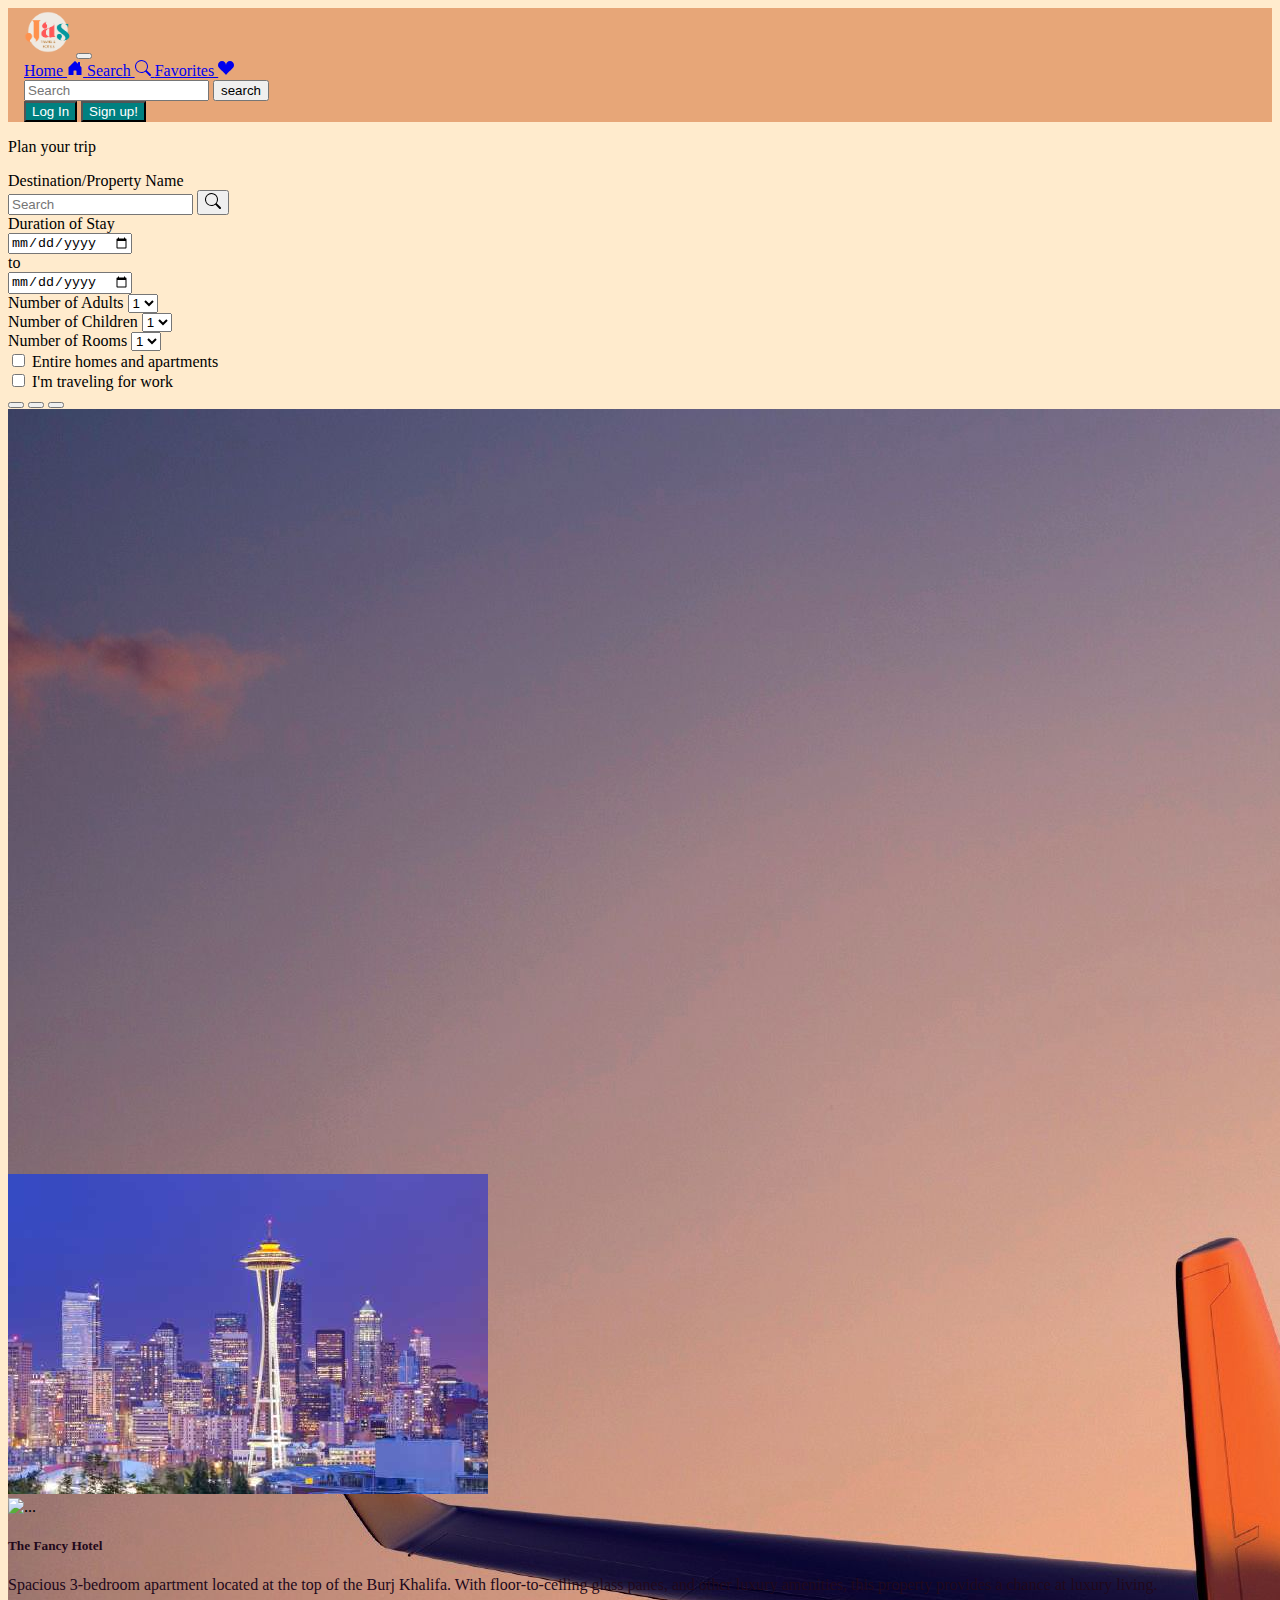
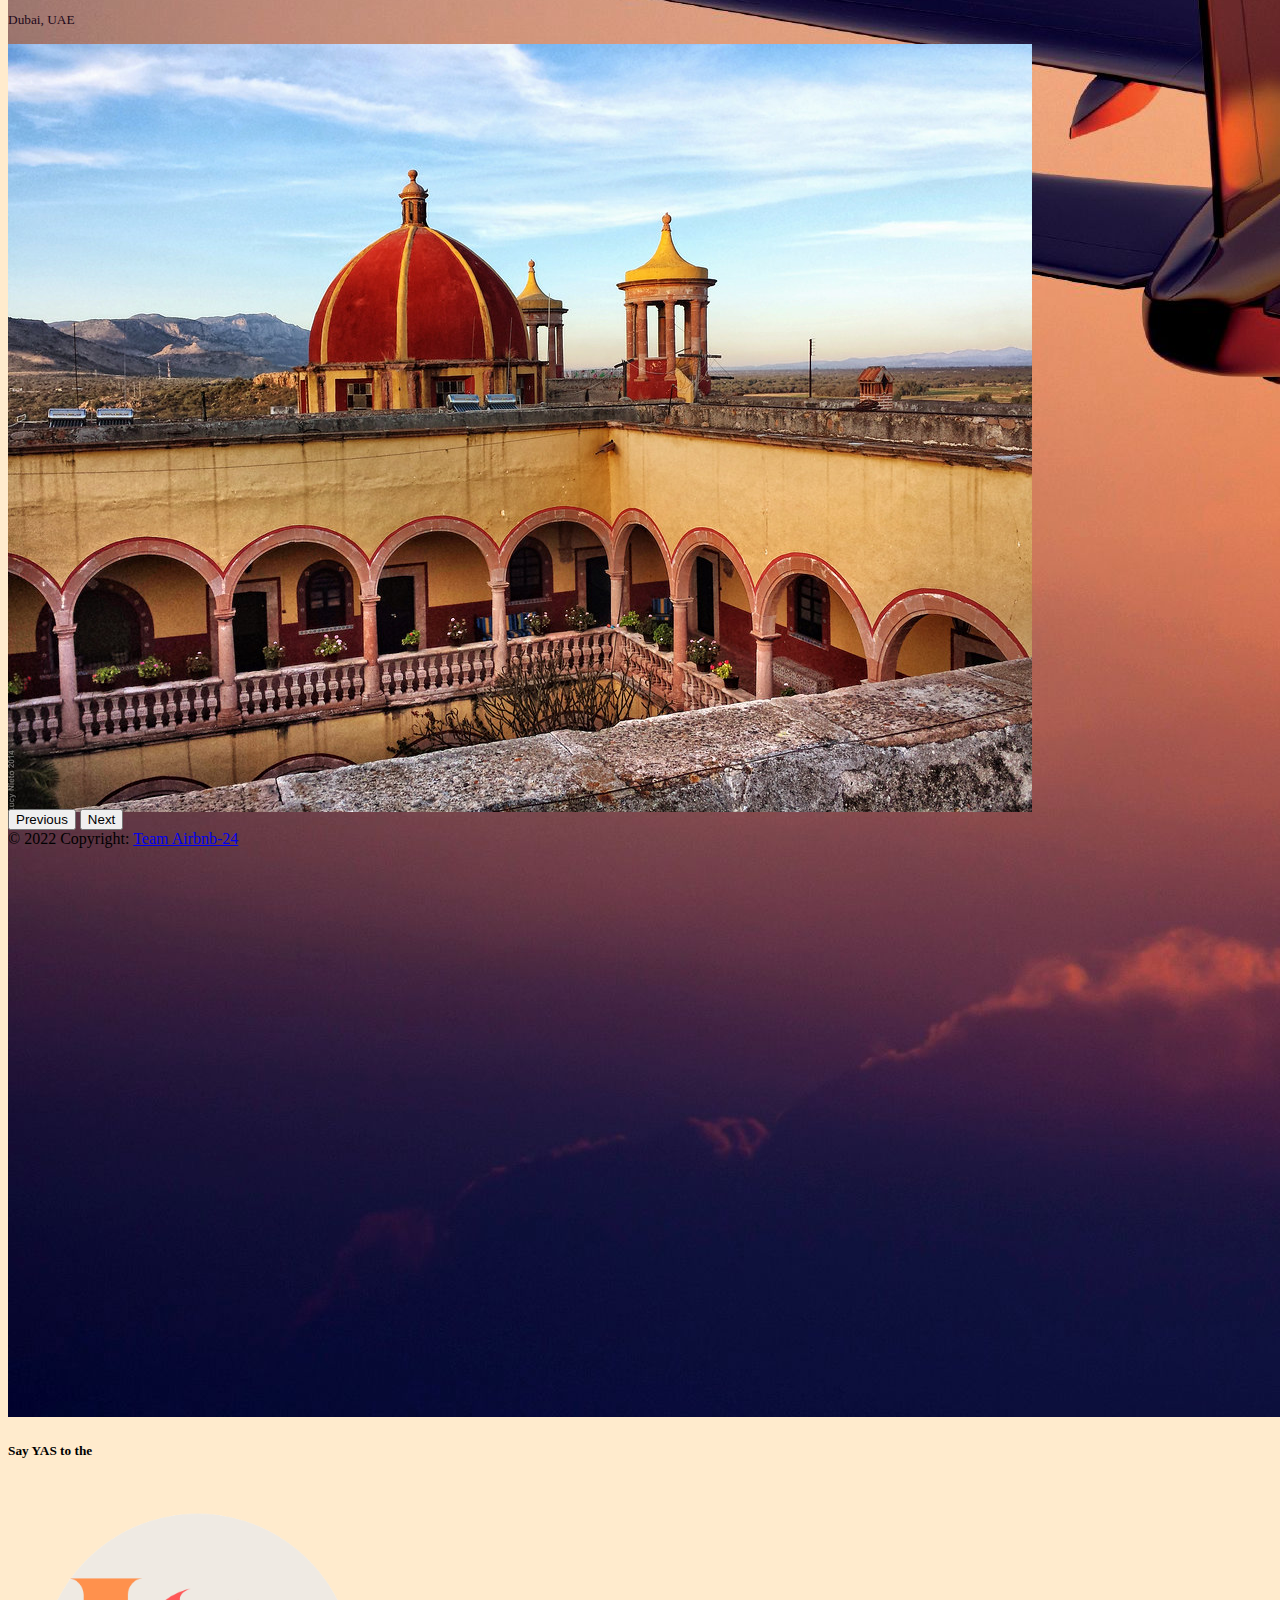
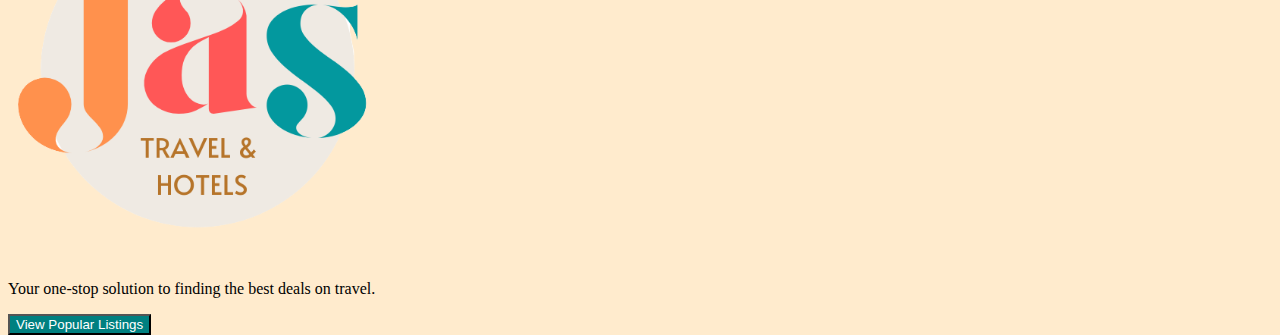
==== main.html @ 2689e9ca "updATED carousel" ====
<!DOCTYPE html>
<html lang="en">

<head>
    <meta charset="UTF-8">
    <meta http-equiv="X-UA-Compatible" content="IE=edge">
    <meta name="viewport" content="width=device-width, initial-scale=1.0">
    <link href="https://cdn.jsdelivr.net/npm/bootstrap@5.1.3/dist/css/bootstrap.min.css" rel="stylesheet"
        integrity="sha384-1BmE4kWBq78iYhFldvKuhfTAU6auU8tT94WrHftjDbrCEXSU1oBoqyl2QvZ6jIW3" crossorigin="anonymous">
    <link href="styles.css" rel="stylesheet">
    <script src="https://cdn.jsdelivr.net/npm/bootstrap@5.2.1/dist/js/bootstrap.bundle.min.js"></script>
    <title>JAS Travel</title>
</head>

<body>
    <header>
        <nav class="navbar navbar-expand-md navbar-light">
            <a class="navbar-brand" href="#"><img src="./assets/a.png" class="img-fluid" alt="Responsive image"
                    id="logo"></a>
            <button class="navbar-toggler" type="button" data-toggle="collapse" data-target="#navbarSupportedContent"
                aria-controls="navbarSupportedContent" aria-expanded="false" aria-label="Toggle navigation">
                <span class="navbar-toggler-icon"></span>
            </button>
            <div class="container-fluid">
                <div class="navbar-nav collapse navbar-collapse order-0 order-md-0" id="navbarSupportedContent">
                    <a class="nav-item nav-link" href="#">Home <svg xmlns="http://www.w3.org/2000/svg" width="16"
                            height="16" fill="currentColor" class="bi bi-house-door-fill" viewBox="0 0 16 16">
                            <path
                                d="M6.5 14.5v-3.505c0-.245.25-.495.5-.495h2c.25 0 .5.25.5.5v3.5a.5.5 0 0 0 .5.5h4a.5.5 0 0 0 .5-.5v-7a.5.5 0 0 0-.146-.354L13 5.793V2.5a.5.5 0 0 0-.5-.5h-1a.5.5 0 0 0-.5.5v1.293L8.354 1.146a.5.5 0 0 0-.708 0l-6 6A.5.5 0 0 0 1.5 7.5v7a.5.5 0 0 0 .5.5h4a.5.5 0 0 0 .5-.5z" />
                        </svg>
                    </a>
                    <a class="nav-item nav-link" href="#">Search <svg xmlns="http://www.w3.org/2000/svg" width="16"
                            height="16" fill="currentColor" class="bi bi-search" viewBox="0 0 16 16">
                            <path
                                d="M11.742 10.344a6.5 6.5 0 1 0-1.397 1.398h-.001c.03.04.062.078.098.115l3.85 3.85a1 1 0 0 0 1.415-1.414l-3.85-3.85a1.007 1.007 0 0 0-.115-.1zM12 6.5a5.5 5.5 0 1 1-11 0 5.5 5.5 0 0 1 11 0z" />
                        </svg>
                    </a>
                    <a class="nav-item nav-link" href="#">Favorites <svg xmlns="http://www.w3.org/2000/svg" width="16"
                            height="16" fill="currentColor" class="bi bi-suit-heart-fill" viewBox="0 0 16 16">
                            <path
                                d="M4 1c2.21 0 4 1.755 4 3.92C8 2.755 9.79 1 12 1s4 1.755 4 3.92c0 3.263-3.234 4.414-7.608 9.608a.513.513 0 0 1-.784 0C3.234 9.334 0 8.183 0 4.92 0 2.755 1.79 1 4 1z" />
                        </svg>
                    </a>
                </div>
                <div class="collapse navbar-collapse order-3">
                    <div class="nav-item input-group">
                        <input type="search" class="form-control rounded" placeholder="Search" aria-label="Search"
                            aria-describedby="search-addon" />
                        <button type="button" class="btn btn-outline-primary">search</button>
                    </div>
                </div>
                <div class="collapse navbar-collapse order-3">
                    <div class="ms-auto">
                        <button type="button nav-item" class="btn btn-secondary teal-button">Log In</button>
                        <button type="button nav-item" class="btn btn-secondary teal-button">Sign up!</button>
                    </div>
                </div>
            </div>

        </nav>
    </header>
    <div class="container-fluid">
        <div class="row justify-content-md-center">
            <div class="col col-md-3">
                <p class="display-6">Plan your trip</p>
                <label for="dates">Destination/Property Name</label>


                <form class="d-flex">
                    <input class="form-control me-2" type="search" placeholder="Search" aria-label="Search">
                    <button class="btn btn-outline-success" type="submit"><svg xmlns="http://www.w3.org/2000/svg"
                            width="16" height="16" fill="currentColor" class="bi bi-search" viewBox="0 0 16 16">
                            <path
                                d="M11.742 10.344a6.5 6.5 0 1 0-1.397 1.398h-.001c.03.04.062.078.098.115l3.85 3.85a1 1 0 0 0 1.415-1.414l-3.85-3.85a1.007 1.007 0 0 0-.115-.1zM12 6.5a5.5 5.5 0 1 1-11 0 5.5 5.5 0 0 1 11 0z" />
                        </svg></button>
                </form>


                <label for="dates">Duration of Stay</label>
                <div class="input-group" id="dates">
                    <input type="date" class="form-control">
                    <div class="input-group-prepend">
                        <span class="input-group-text" id="">to</span>
                    </div>
                    <input type="date" class="form-control">
                </div>

                <div class="form-group">
                    <label for="exampleFormControlSelect1">Number of Adults</label>
                    <select class="form-control" id="exampleFormControlSelect1">
                        <option>1</option>
                        <option>2</option>
                        <option>3</option>
                        <option>4</option>
                        <option>5</option>
                    </select>
                </div>

                <div class="form-group">
                    <label for="exampleFormControlSelect1">Number of Children</label>
                    <select class="form-control" id="exampleFormControlSelect1">
                        <option>1</option>
                        <option>2</option>
                        <option>3</option>
                        <option>4</option>
                        <option>5</option>
                    </select>
                </div>

                <div class="form-group">
                    <label for="exampleFormControlSelect1">Number of Rooms</label>
                    <select class="form-control" id="exampleFormControlSelect1">
                        <option>1</option>
                        <option>2</option>
                        <option>3</option>
                        <option>4</option>
                        <option>5</option>
                    </select>
                </div>

                <div class="form-check">
                    <input class="form-check-input" type="checkbox" value="" id="defaultCheck1">
                    <label class="form-check-label" for="defaultCheck1">
                        Entire homes and apartments
                    </label>
                </div>

                <div class="form-check">
                    <input class="form-check-input" type="checkbox" value="" id="defaultCheck1">
                    <label class="form-check-label" for="defaultCheck1">
                        I'm traveling for work
                    </label>
                </div>

            </div>

            <div class="col col-md-9">
                <div id="popular-properties" class="carousel slide" data-ride="carousel">
                    <div class="carousel-indicators">
                        <button type="button" data-bs-target="#popular-properties" data-bs-slide-to="0" class="active"
                            aria-current="true" id="teal-button" aria-label="Slide 1"></button>
                        <button type="button" data-bs-target="#popular-properties" data-bs-slide-to="1"
                            aria-label="Slide 2" id="teal-button"></button>
                        <button type="button" data-bs-target="#popular-properties" data-bs-slide-to="2"
                            aria-label="Slide 3" id="teal-button"></button>
                    </div>
                    <div class="carousel-inner">
                        <div class="carousel-item active">
                            <img class="d-block w-100 img-fluid" src="./assets/jumbotron.jpg" alt="First slide">
                            <div class="carousel-caption d-none d-md-block">
                                <h5 class="display-5">Say YAS to the</h5>

                                <img src="./assets/a.png" style="height: 30%; width: 30%;">

                                <p>Your one-stop solution to finding the best deals on travel.</p>
                                <div class="btn-group" role="group" aria-label="Basic example">
                                    <!-- <button type="button" class="btn btn-secondary" id="teal-button">Add
                                                        Listing</button> -->
                                    <button type="button" class="btn btn-secondary teal-button"
                                        data-bs-target="#popular-properties" data-bs-slide="next">View
                                        Popular Listings</button>
                                </div>
                            </div>
                        </div>
                        <div class="carousel-item">
                            <img class="d-block w-100 img-fluid" src="./assets/seattle.jpg" alt="Second slide">
                            <div class="carousel-caption">
                                <div class="card mb-3" style="max-width: 100%;">
                                    <div class="row g-0">
                                        <div class="col-md-4">
                                            <img src="./assets/penthouse.jpg" class="img-fluid rounded-start" alt="...">
                                        </div>
                                        <div class="col-md-8">
                                            <div class="card-body" style="color:#21081a!important">
                                                <h5 class="card-title">The Fancy Hotel</h5>
                                                <p class="card-text">Spacious 3-bedroom apartment located at the top of
                                                    the Burj Khalifa. With floor-to-ceiling glass panes, and other
                                                    luxury amenities, this property provides a chance at luxury living.
                                                </p>
                                                <p class="card-text"><small class="text-muted">Dubai, UAE</small></p>
                                            </div>
                                        </div>
                                    </div>
                                </div>
                            </div>
                        </div>
                        <div class="carousel-item">
                            <img class="d-block w-100" src="./assets/Villa_de_Reyes.jpg" alt="Third slide">
                        </div>
                    </div>
                    <button class="carousel-control-prev" type="button" data-bs-target="#popular-properties"
                        data-bs-slide="prev">
                        <span class="carousel-control-prev-icon" aria-hidden="true"></span>
                        <span class="visually-hidden">Previous</span>
                    </button>
                    <button class="carousel-control-next" type="button" data-bs-target="#popular-properties"
                        data-bs-slide="next">
                        <span class="carousel-control-next-icon" aria-hidden="true"></span>
                        <span class="visually-hidden">Next</span>
                    </button>
                </div>
            </div>
        </div>

    </div>
    <footer class="text-center text-white" style="background-color: #21081a;">
        <!-- Grid container -->
        <div class="container p-4"></div>
        <!-- Grid container -->

        <!-- Copyright -->
        <div class="text-center p-3" style="background-color: rgba(0, 0, 0, 0.2);">
            © 2022 Copyright:
            <a class="text-white" href="#">Team Airbnb-24</a>
        </div>
        <!-- Copyright -->
    </footer>

</body>

</html>
---- styles.css ----
.navbar .navbar-brand img {
    height: 3rem;
}

.navbar {
    background-color: rgb(231, 166, 120);
    padding-left: 1rem;
    padding-right: 1rem;
}

#search-bar {
    align-content: center;
}

body {
    background-color: rgb(255, 235, 205);
}

.teal-button {
    background-color: teal !important;
    color: white !important;
}

.carousel-item {
    max-height: 85vh;
}
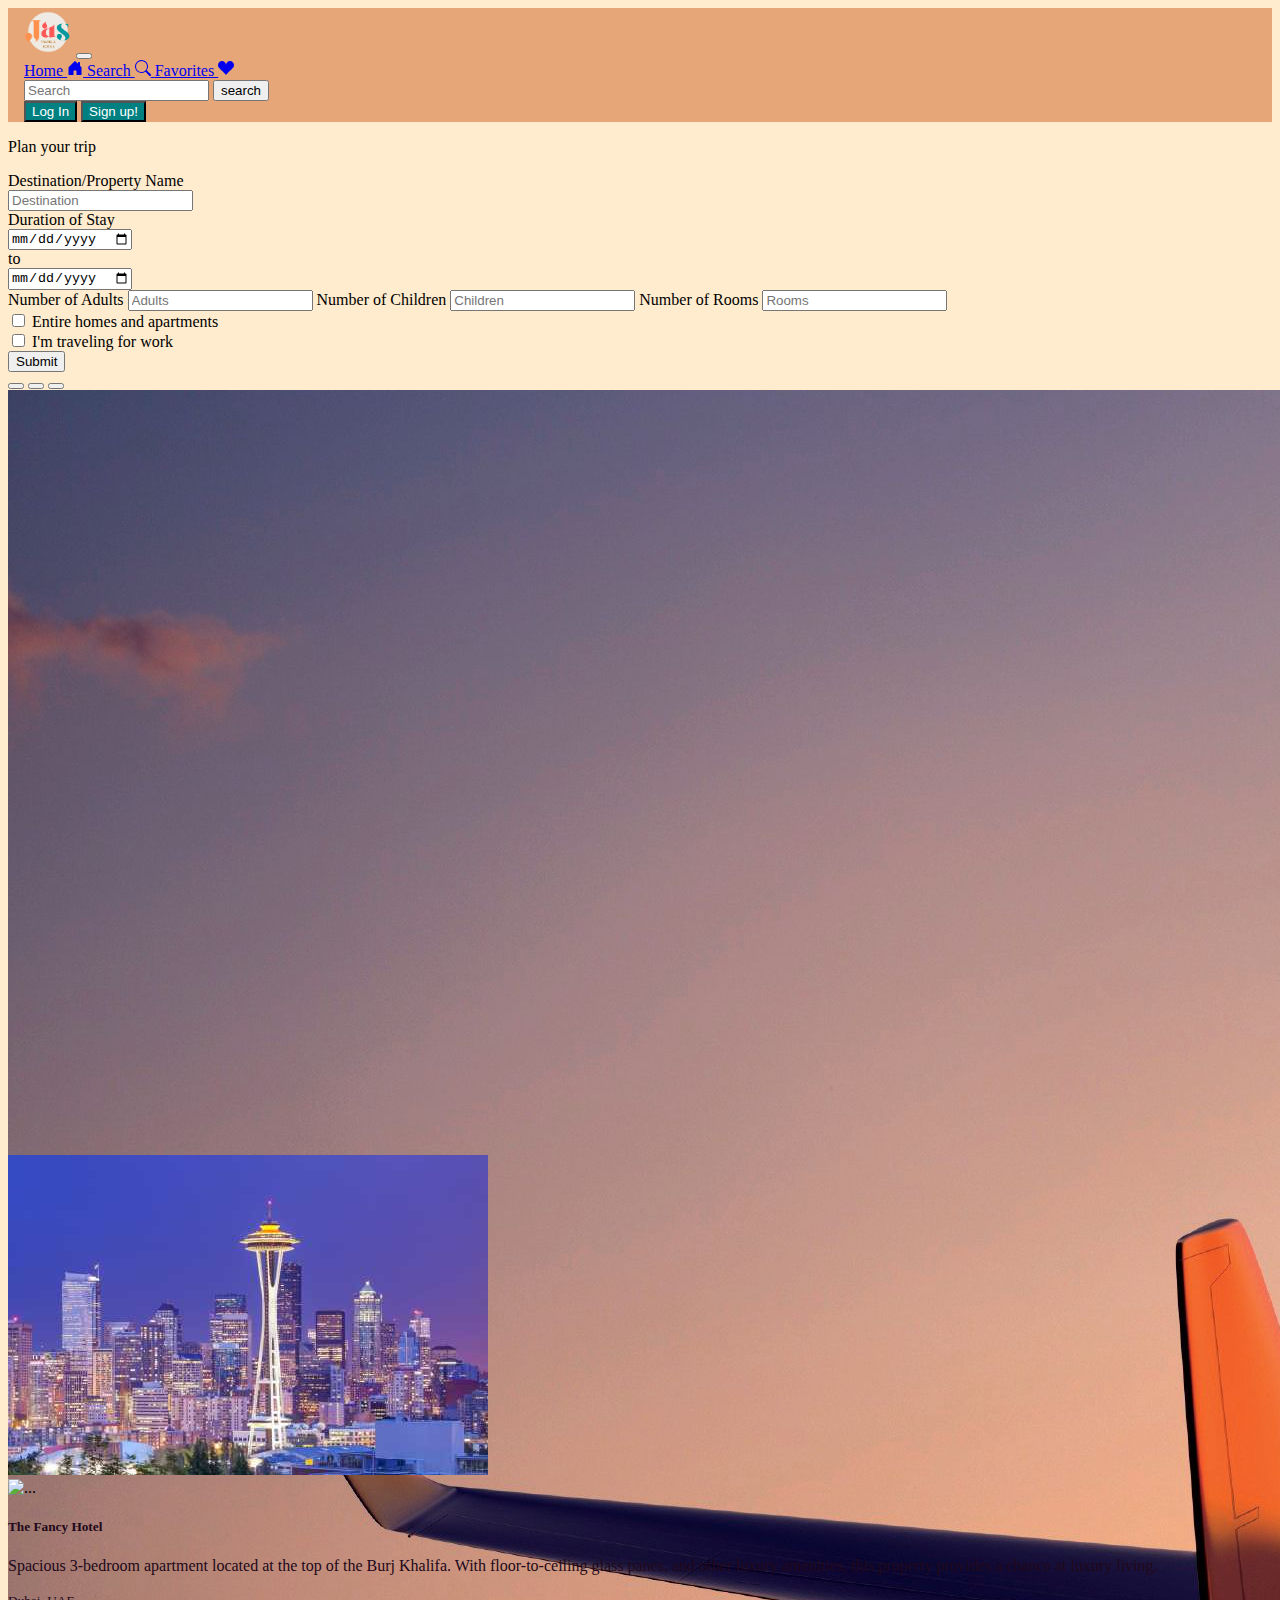
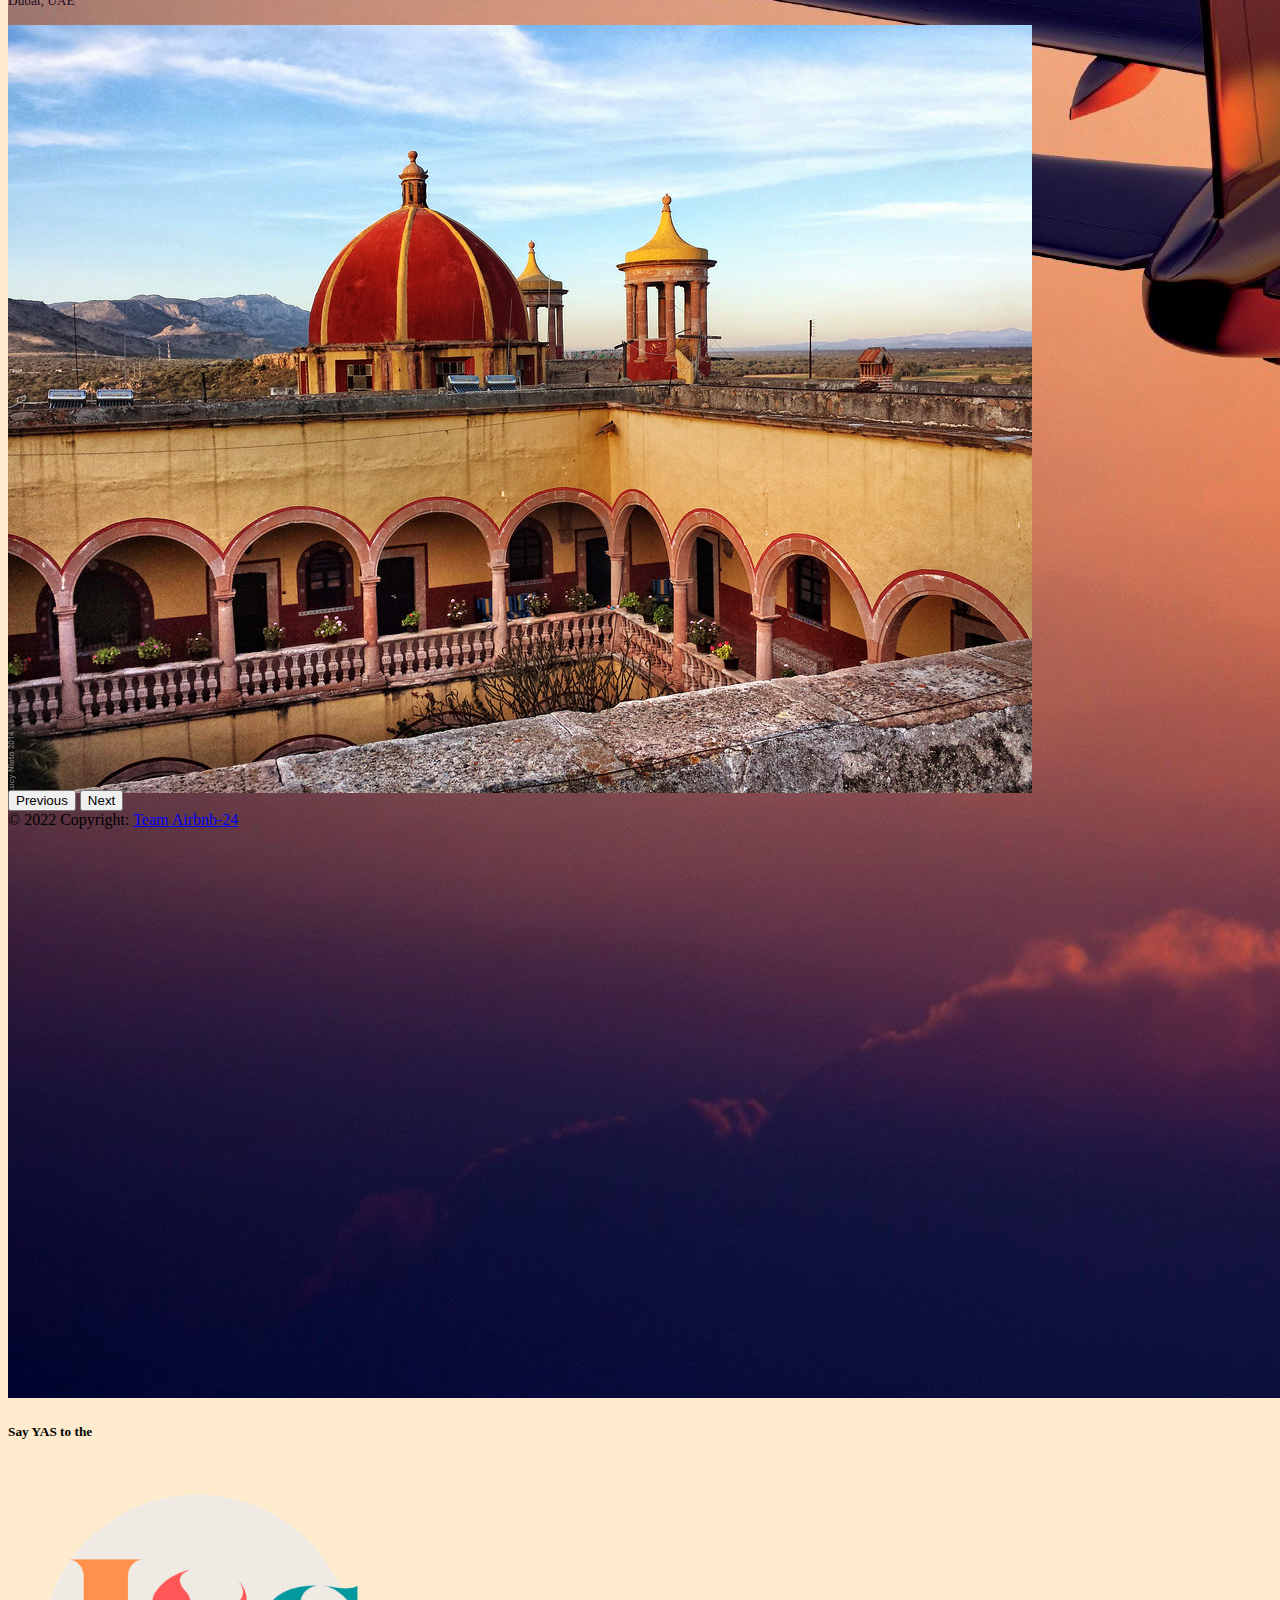
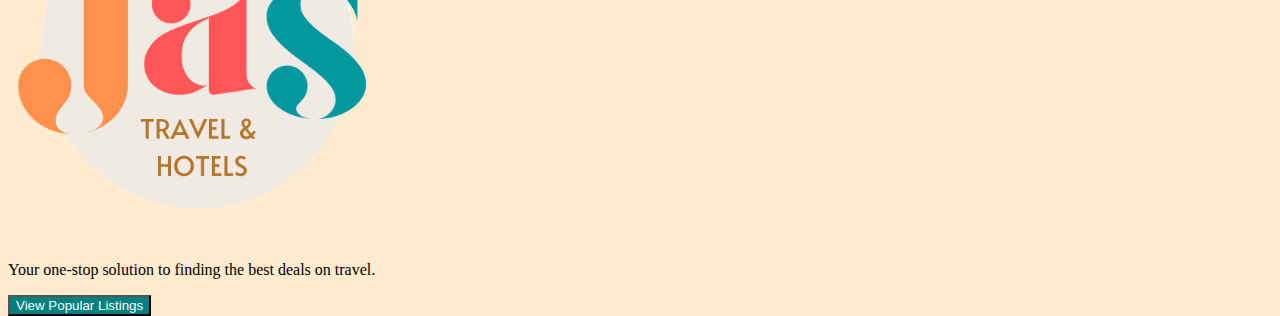
==== commit 5aade885: "Merge pull request #1 from arunima1820/arunima" ====
--- a/main.html
+++ b/main.html
@@ -67,15 +67,10 @@
 
 
                 <form class="d-flex">
-                    <input class="form-control me-2" type="search" placeholder="Search" aria-label="Search">
-                    <button class="btn btn-outline-success" type="submit"><svg xmlns="http://www.w3.org/2000/svg"
-                            width="16" height="16" fill="currentColor" class="bi bi-search" viewBox="0 0 16 16">
-                            <path
-                                d="M11.742 10.344a6.5 6.5 0 1 0-1.397 1.398h-.001c.03.04.062.078.098.115l3.85 3.85a1 1 0 0 0 1.415-1.414l-3.85-3.85a1.007 1.007 0 0 0-.115-.1zM12 6.5a5.5 5.5 0 1 1-11 0 5.5 5.5 0 0 1 11 0z" />
-                        </svg></button>
+                        <input class="form-control me-2" type="search" placeholder="Destination" aria-label="Search">
+                           
                 </form>
-
-
+            
                 <label for="dates">Duration of Stay</label>
                 <div class="input-group" id="dates">
                     <input type="date" class="form-control">
@@ -84,39 +79,12 @@
                     </div>
                     <input type="date" class="form-control">
                 </div>
-
-                <div class="form-group">
-                    <label for="exampleFormControlSelect1">Number of Adults</label>
-                    <select class="form-control" id="exampleFormControlSelect1">
-                        <option>1</option>
-                        <option>2</option>
-                        <option>3</option>
-                        <option>4</option>
-                        <option>5</option>
-                    </select>
-                </div>
-
-                <div class="form-group">
-                    <label for="exampleFormControlSelect1">Number of Children</label>
-                    <select class="form-control" id="exampleFormControlSelect1">
-                        <option>1</option>
-                        <option>2</option>
-                        <option>3</option>
-                        <option>4</option>
-                        <option>5</option>
-                    </select>
-                </div>
-
-                <div class="form-group">
-                    <label for="exampleFormControlSelect1">Number of Rooms</label>
-                    <select class="form-control" id="exampleFormControlSelect1">
-                        <option>1</option>
-                        <option>2</option>
-                        <option>3</option>
-                        <option>4</option>
-                        <option>5</option>
-                    </select>
-                </div>
+                <label for="dates">Number of Adults</label>
+                <input type="number" class="form-control" placeholder="Adults" id="points" name="points" step="1">
+                <label for="dates">Number of Children</label>
+                <input type="number" class="form-control" placeholder="Children" id="points" name="points" step="1">
+                <label for="dates">Number of Rooms</label>
+                <input type="number" class="form-control" placeholder="Rooms" id="points" name="points" step="1">
 
                 <div class="form-check">
                     <input class="form-check-input" type="checkbox" value="" id="defaultCheck1">
@@ -131,6 +99,8 @@
                         I'm traveling for work
                     </label>
                 </div>
+
+                <button type="submit" class="btn btn-primary">Submit</button>
 
             </div>
 
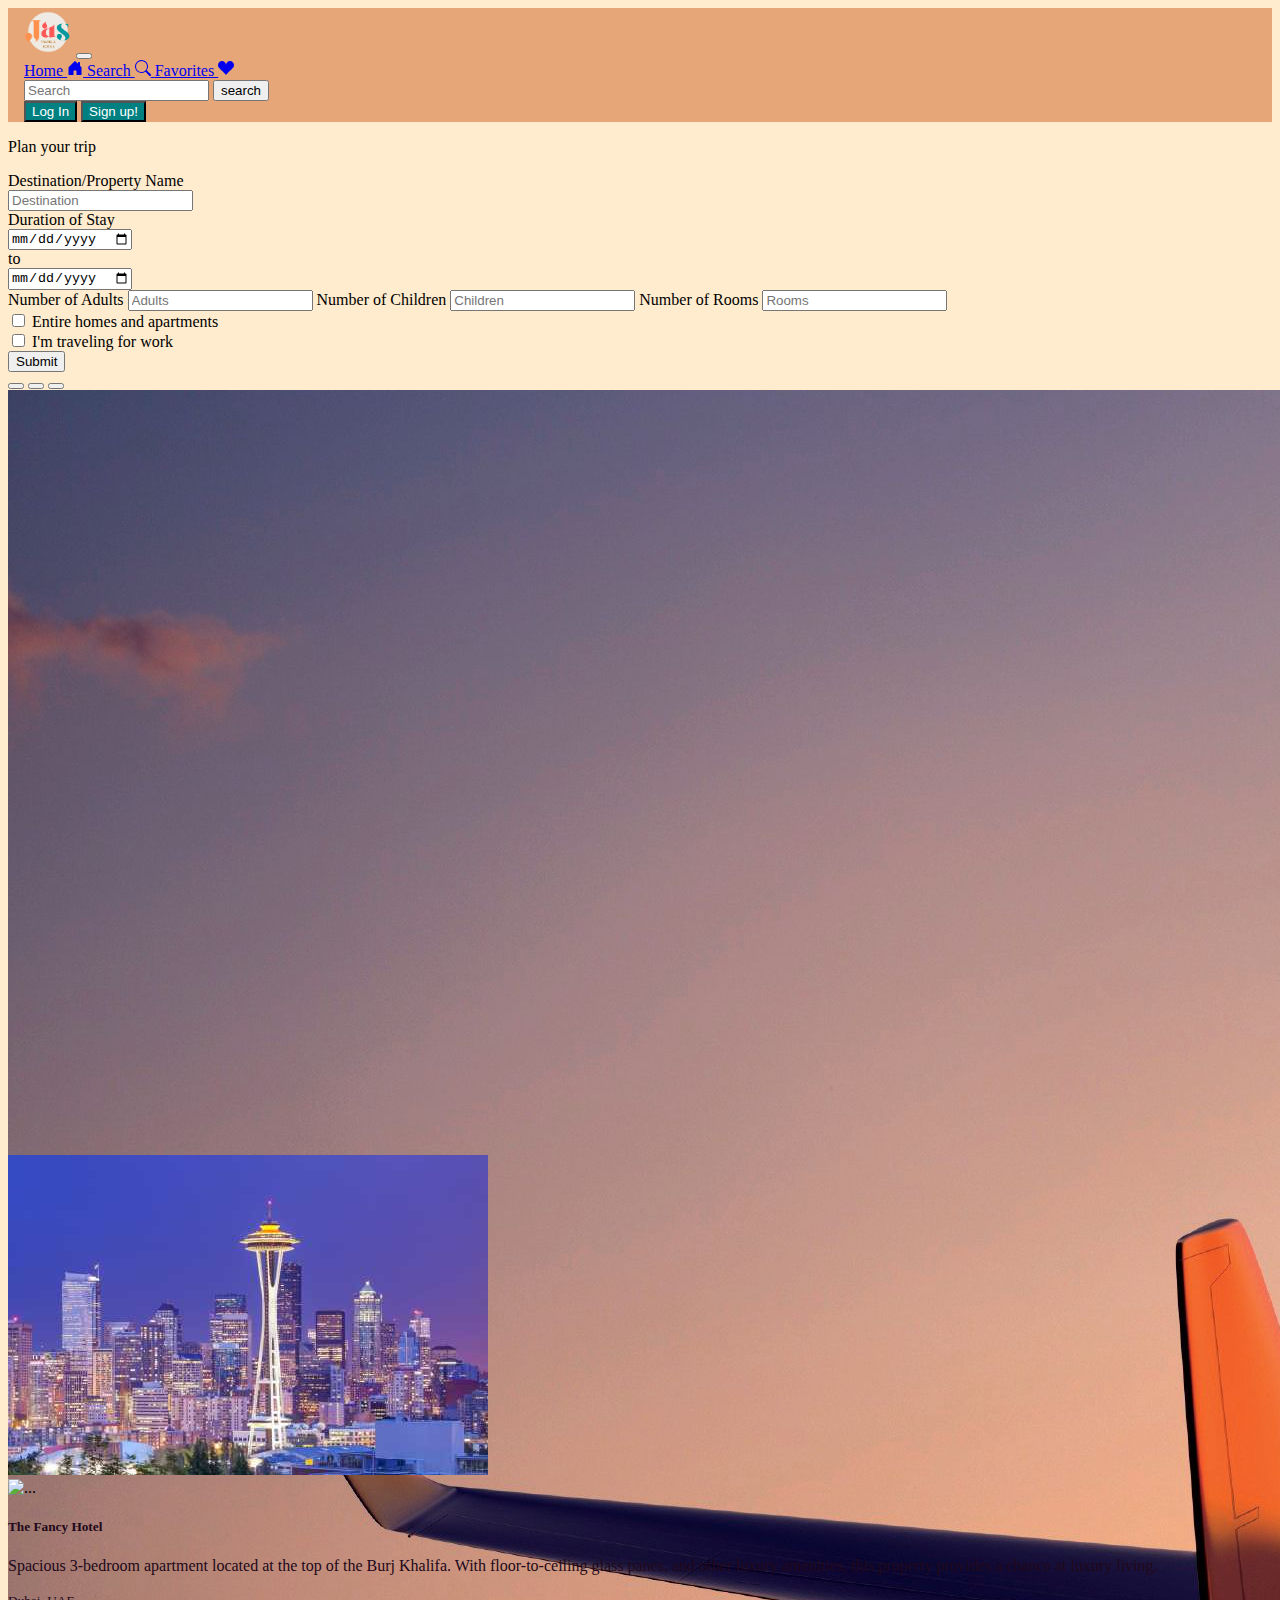
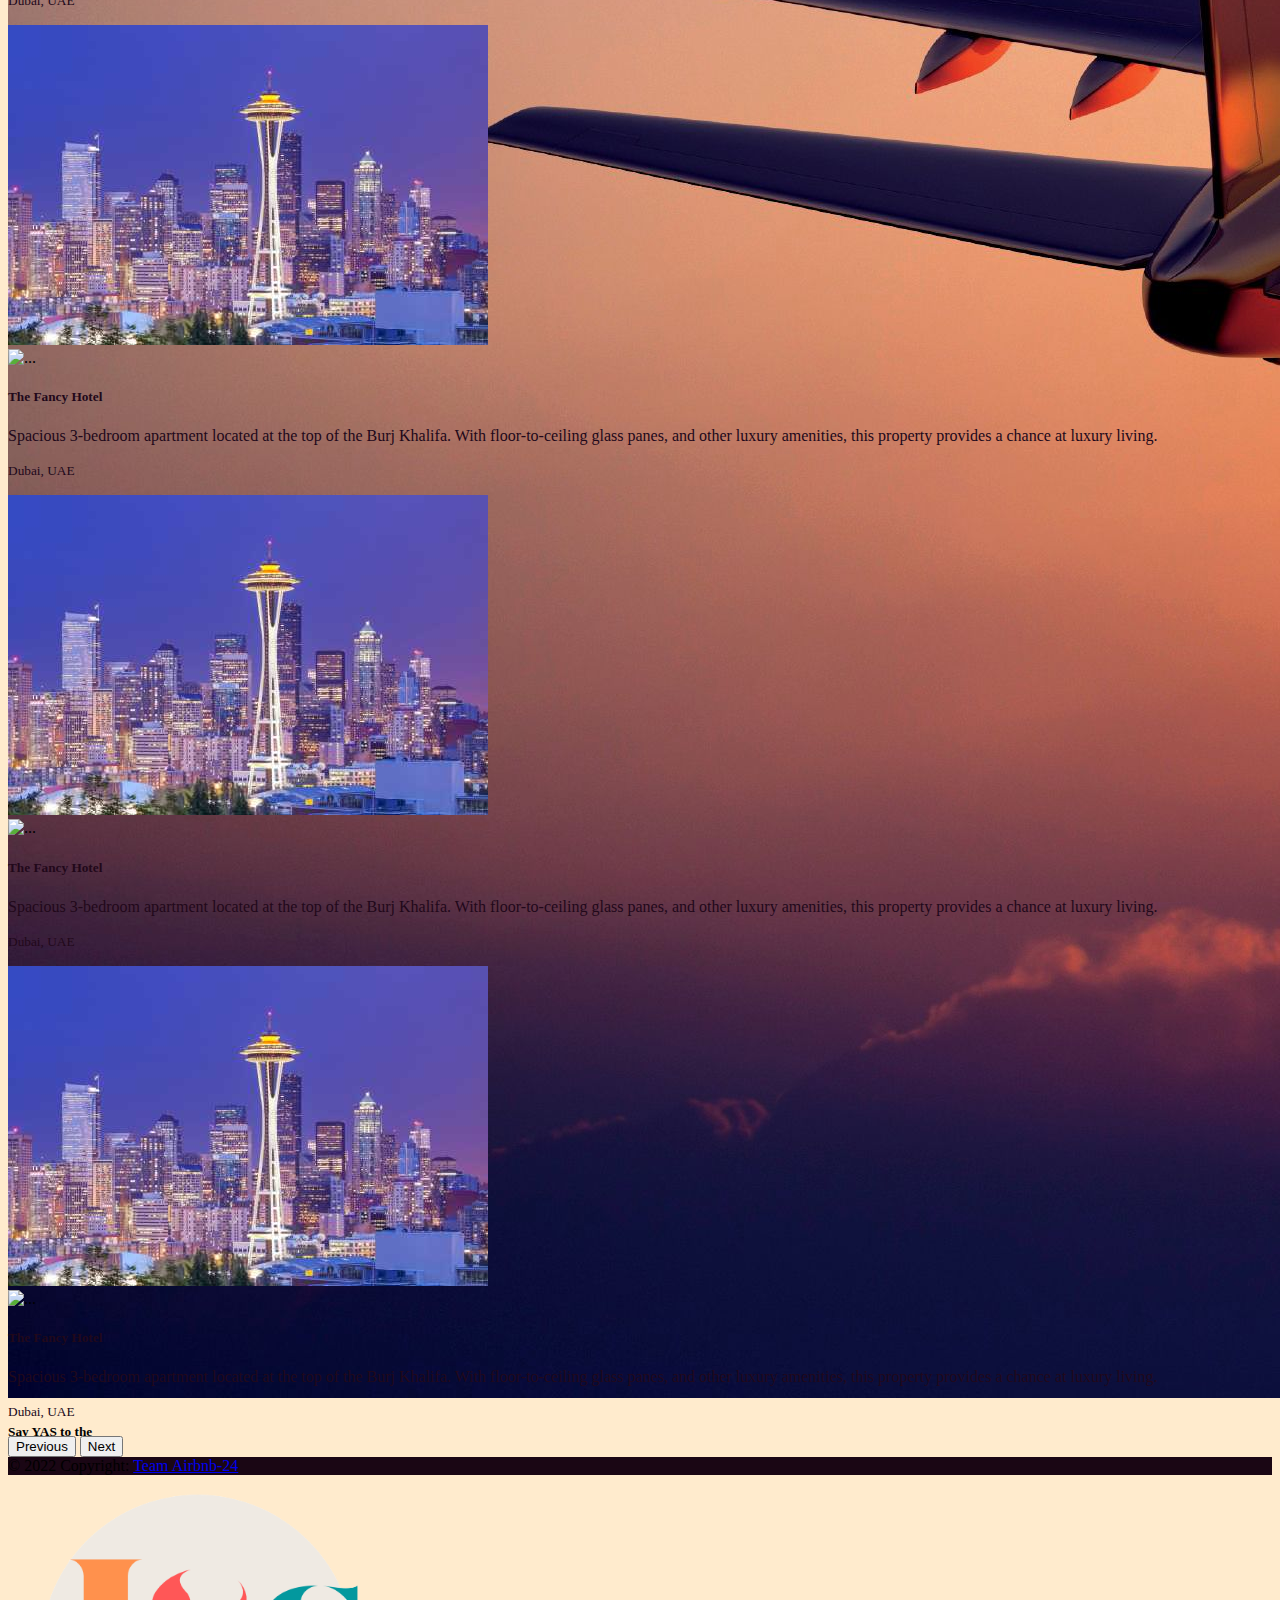
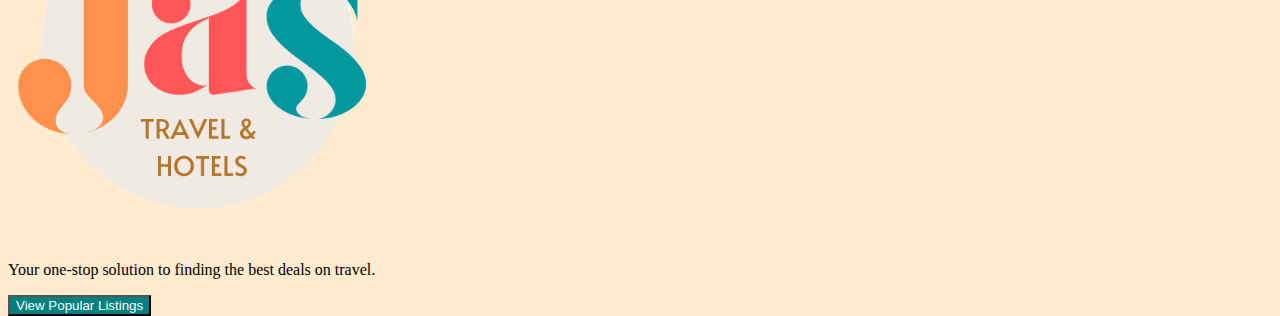
==== commit e8886900: "removed index" ====
--- a/main.html
+++ b/main.html
@@ -67,10 +67,10 @@
 
 
                 <form class="d-flex">
-                        <input class="form-control me-2" type="search" placeholder="Destination" aria-label="Search">
-                           
+                    <input class="form-control me-2" type="search" placeholder="Destination" aria-label="Search">
+
                 </form>
-            
+
                 <label for="dates">Duration of Stay</label>
                 <div class="input-group" id="dates">
                     <input type="date" class="form-control">
@@ -155,7 +155,70 @@
                             </div>
                         </div>
                         <div class="carousel-item">
-                            <img class="d-block w-100" src="./assets/Villa_de_Reyes.jpg" alt="Third slide">
+                            <img class="d-block w-100 img-fluid" src="./assets/seattle.jpg" alt="Second slide">
+                            <div class="carousel-caption">
+                                <div class="card mb-3" style="max-width: 100%;">
+                                    <div class="row g-0">
+                                        <div class="col-md-4">
+                                            <img src="./assets/penthouse.jpg" class="img-fluid rounded-start" alt="...">
+                                        </div>
+                                        <div class="col-md-8">
+                                            <div class="card-body" style="color:#21081a!important">
+                                                <h5 class="card-title">The Fancy Hotel</h5>
+                                                <p class="card-text">Spacious 3-bedroom apartment located at the top of
+                                                    the Burj Khalifa. With floor-to-ceiling glass panes, and other
+                                                    luxury amenities, this property provides a chance at luxury living.
+                                                </p>
+                                                <p class="card-text"><small class="text-muted">Dubai, UAE</small></p>
+                                            </div>
+                                        </div>
+                                    </div>
+                                </div>
+                            </div>
+                        </div>
+                        <div class="carousel-item">
+                            <img class="d-block w-100 img-fluid" src="./assets/seattle.jpg" alt="Second slide">
+                            <div class="carousel-caption">
+                                <div class="card mb-3" style="max-width: 100%;">
+                                    <div class="row g-0">
+                                        <div class="col-md-4">
+                                            <img src="./assets/penthouse.jpg" class="img-fluid rounded-start" alt="...">
+                                        </div>
+                                        <div class="col-md-8">
+                                            <div class="card-body" style="color:#21081a!important">
+                                                <h5 class="card-title">The Fancy Hotel</h5>
+                                                <p class="card-text">Spacious 3-bedroom apartment located at the top of
+                                                    the Burj Khalifa. With floor-to-ceiling glass panes, and other
+                                                    luxury amenities, this property provides a chance at luxury living.
+                                                </p>
+                                                <p class="card-text"><small class="text-muted">Dubai, UAE</small></p>
+                                            </div>
+                                        </div>
+                                    </div>
+                                </div>
+                            </div>
+                        </div>
+                        <div class="carousel-item">
+                            <img class="d-block w-100 img-fluid" src="./assets/seattle.jpg" alt="Second slide">
+                            <div class="carousel-caption">
+                                <div class="card mb-3" style="max-width: 100%;">
+                                    <div class="row g-0">
+                                        <div class="col-md-4">
+                                            <img src="./assets/penthouse.jpg" class="img-fluid rounded-start" alt="...">
+                                        </div>
+                                        <div class="col-md-8">
+                                            <div class="card-body" style="color:#21081a!important">
+                                                <h5 class="card-title">The Fancy Hotel</h5>
+                                                <p class="card-text">Spacious 3-bedroom apartment located at the top of
+                                                    the Burj Khalifa. With floor-to-ceiling glass panes, and other
+                                                    luxury amenities, this property provides a chance at luxury living.
+                                                </p>
+                                                <p class="card-text"><small class="text-muted">Dubai, UAE</small></p>
+                                            </div>
+                                        </div>
+                                    </div>
+                                </div>
+                            </div>
                         </div>
                     </div>
                     <button class="carousel-control-prev" type="button" data-bs-target="#popular-properties"
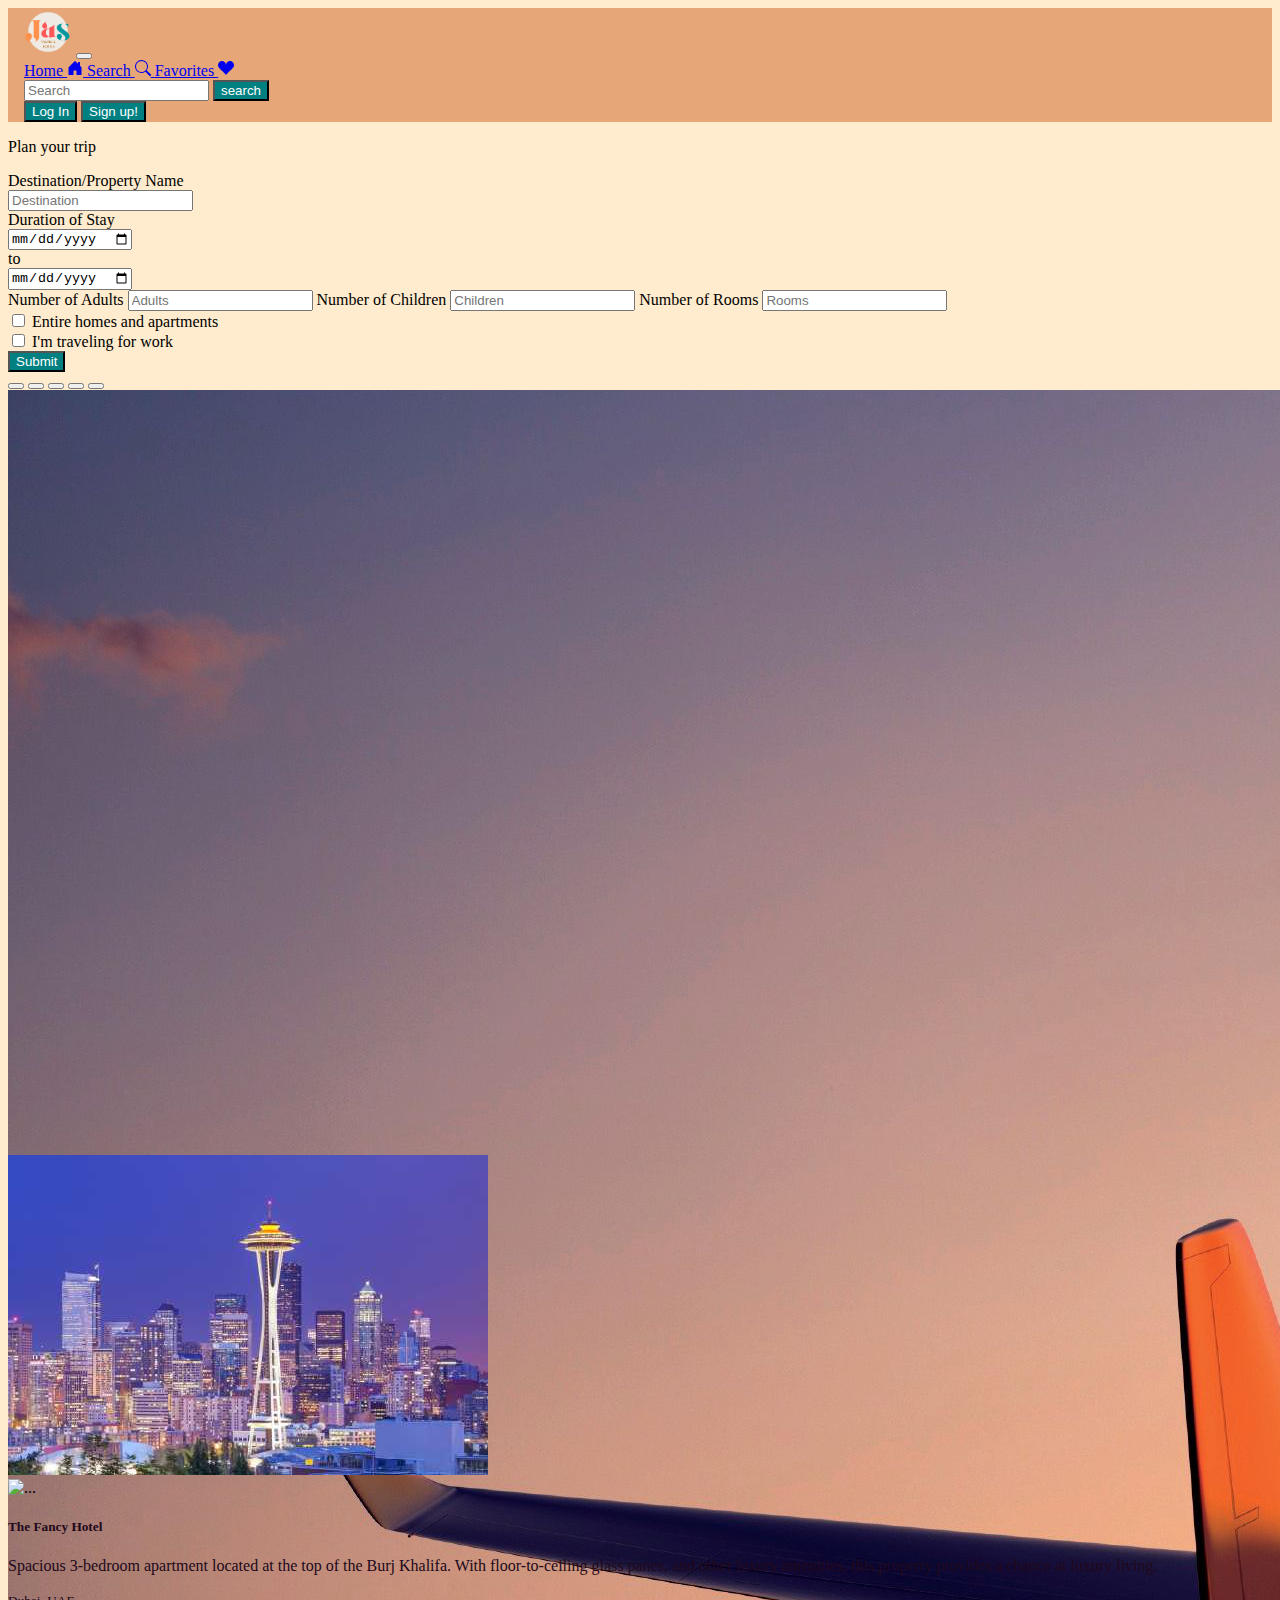
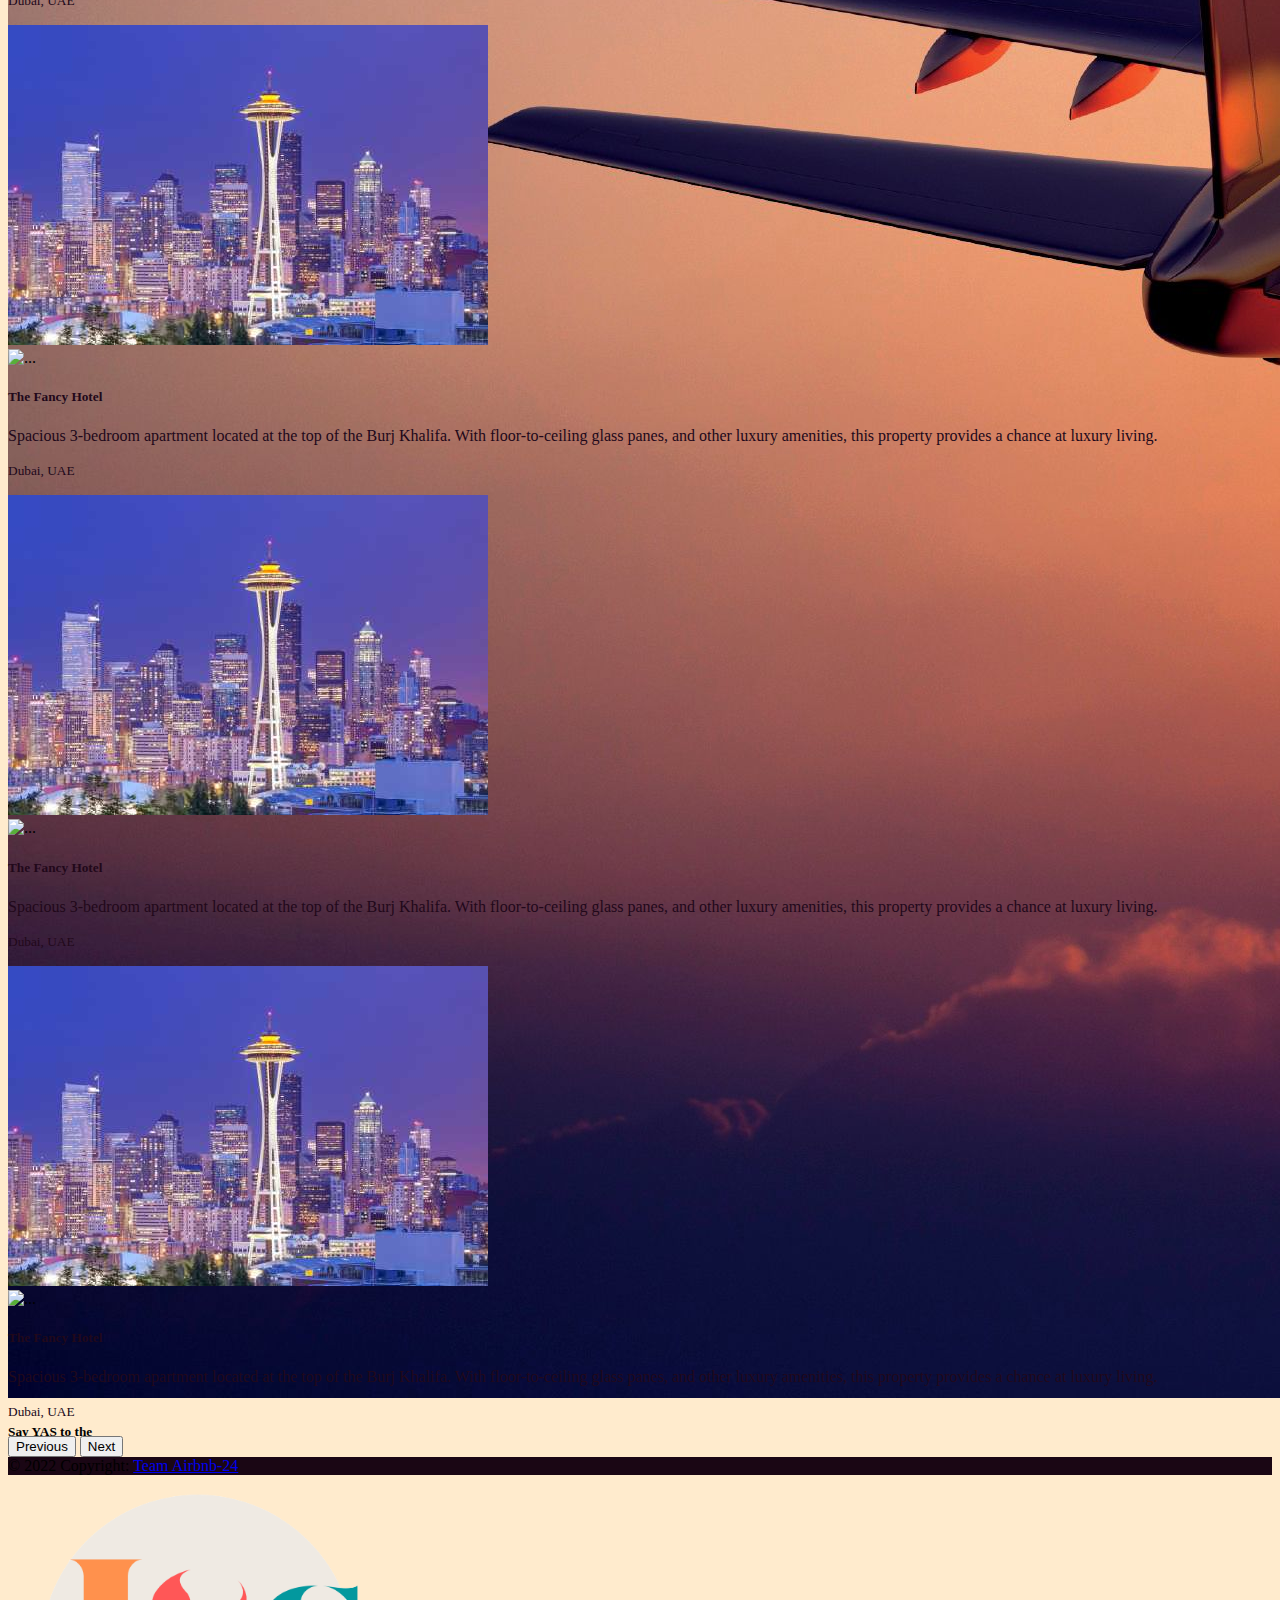
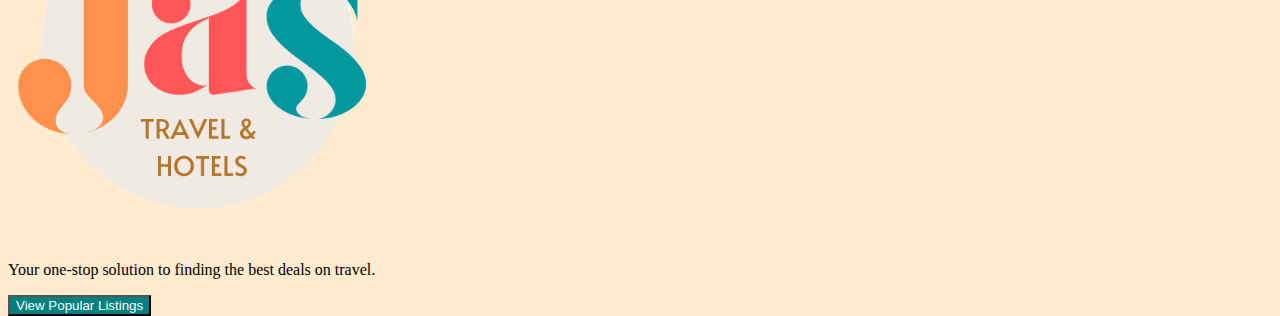
==== commit ab2cc388: "added slides" ====
--- a/main.html
+++ b/main.html
@@ -46,7 +46,7 @@
                     <div class="nav-item input-group">
                         <input type="search" class="form-control rounded" placeholder="Search" aria-label="Search"
                             aria-describedby="search-addon" />
-                        <button type="button" class="btn btn-outline-primary">search</button>
+                        <button type="button" class="btn btn-outline-primary teal-button">search</button>
                     </div>
                 </div>
                 <div class="collapse navbar-collapse order-3">
@@ -100,7 +100,7 @@
                     </label>
                 </div>
 
-                <button type="submit" class="btn btn-primary">Submit</button>
+                <button type="submit" class="btn btn-primary teal-button">Submit</button>
 
             </div>
 
@@ -113,6 +113,10 @@
                             aria-label="Slide 2" id="teal-button"></button>
                         <button type="button" data-bs-target="#popular-properties" data-bs-slide-to="2"
                             aria-label="Slide 3" id="teal-button"></button>
+                        <button type="button" data-bs-target="#popular-properties" data-bs-slide-to="3"
+                            aria-label="Slide 4" id="teal-button"></button>
+                        <button type="button" data-bs-target="#popular-properties" data-bs-slide-to="4"
+                            aria-label="Slide 5" id="teal-button"></button>
                     </div>
                     <div class="carousel-inner">
                         <div class="carousel-item active">
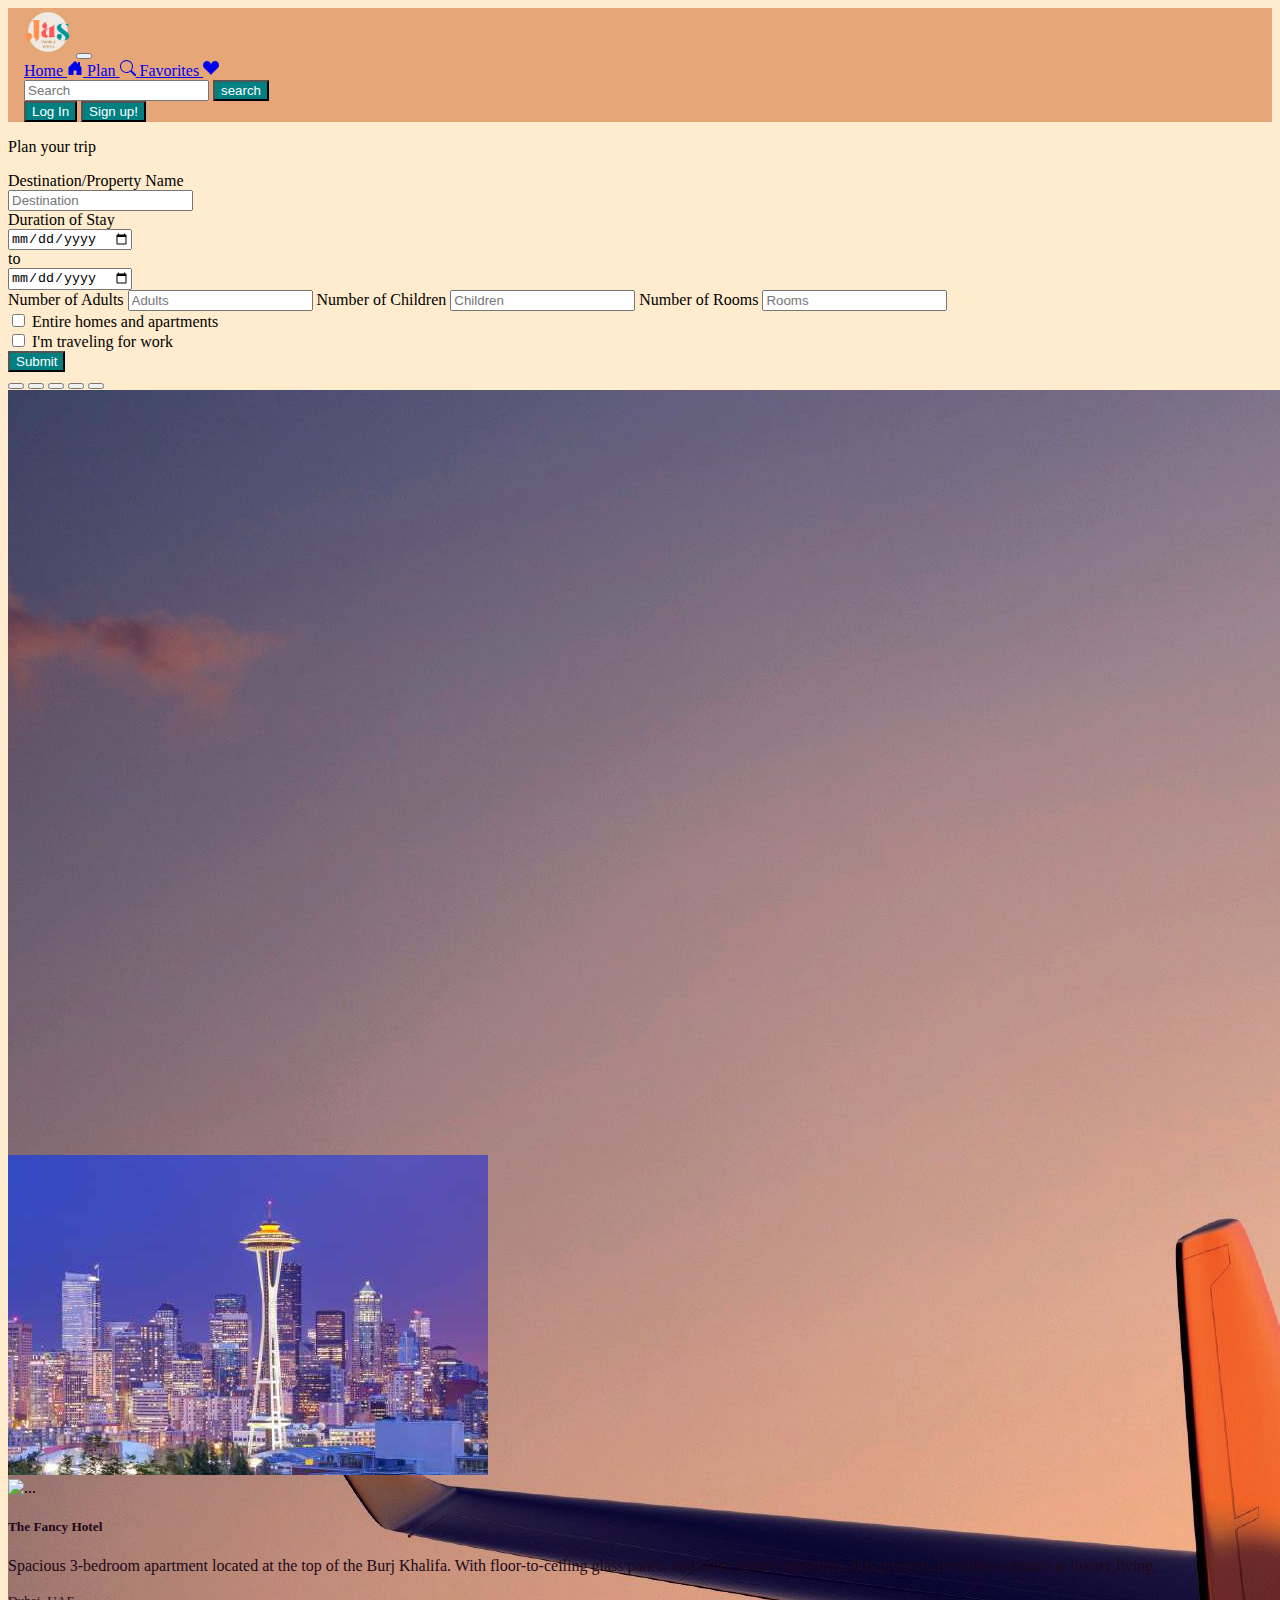
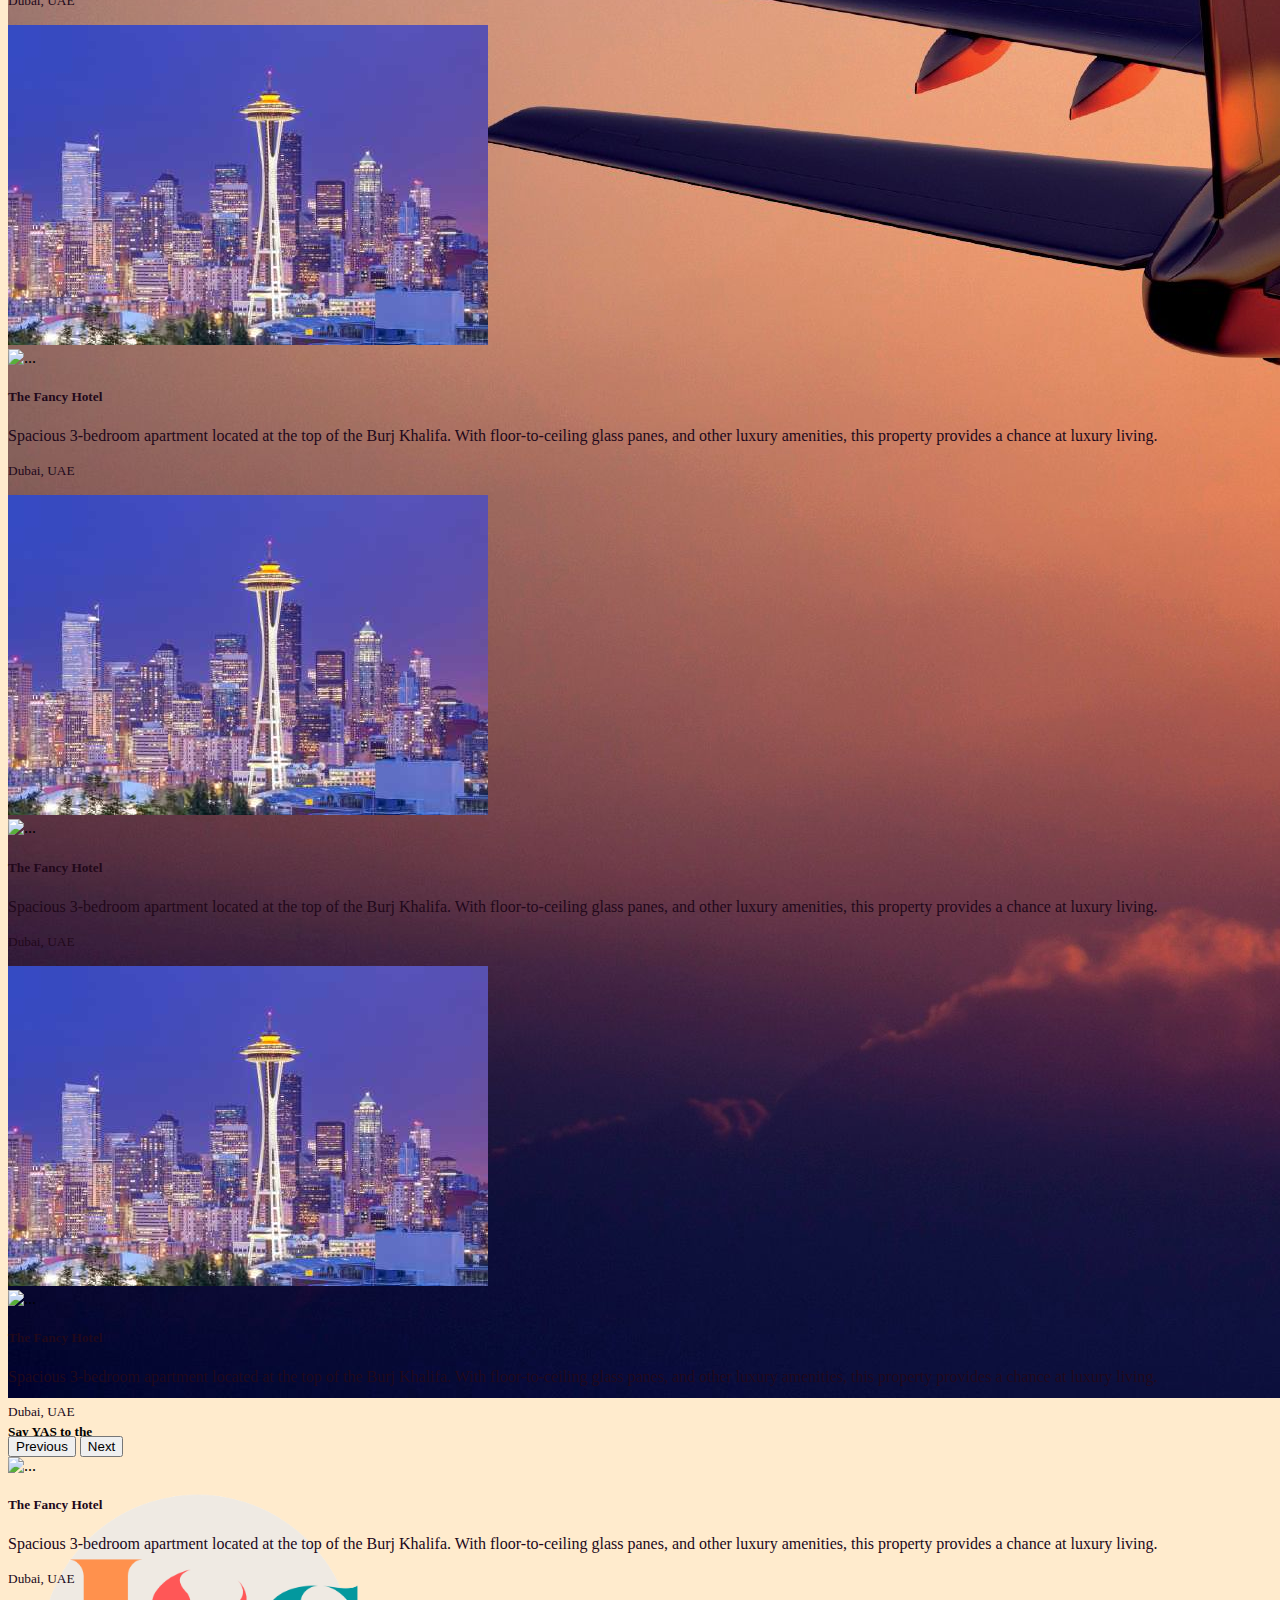
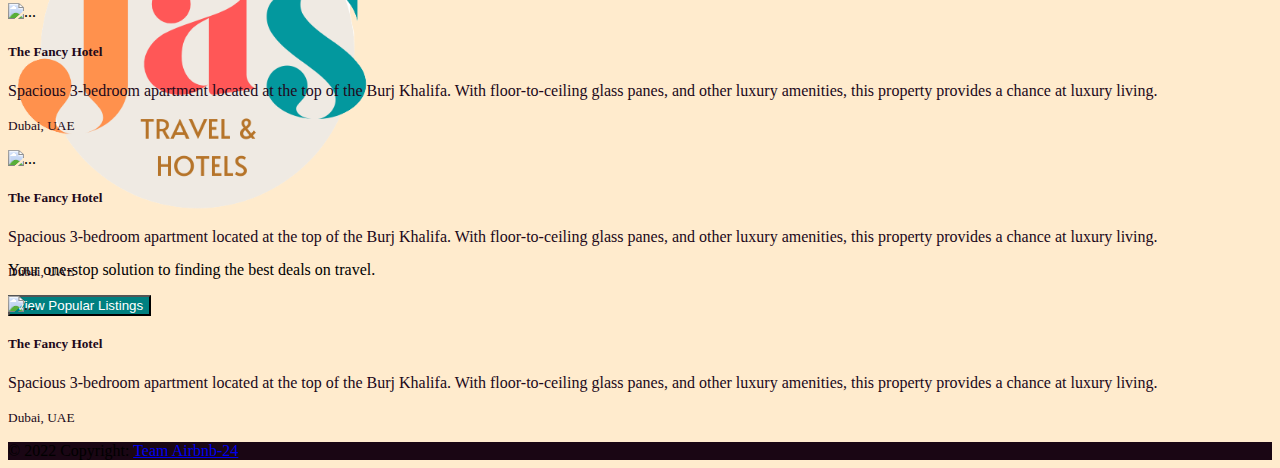
==== commit 97db6b2e: "cards!!" ====
--- a/main.html
+++ b/main.html
@@ -29,7 +29,7 @@
                                 d="M6.5 14.5v-3.505c0-.245.25-.495.5-.495h2c.25 0 .5.25.5.5v3.5a.5.5 0 0 0 .5.5h4a.5.5 0 0 0 .5-.5v-7a.5.5 0 0 0-.146-.354L13 5.793V2.5a.5.5 0 0 0-.5-.5h-1a.5.5 0 0 0-.5.5v1.293L8.354 1.146a.5.5 0 0 0-.708 0l-6 6A.5.5 0 0 0 1.5 7.5v7a.5.5 0 0 0 .5.5h4a.5.5 0 0 0 .5-.5z" />
                         </svg>
                     </a>
-                    <a class="nav-item nav-link" href="#">Search <svg xmlns="http://www.w3.org/2000/svg" width="16"
+                    <a class="nav-item nav-link" href="#">Plan <svg xmlns="http://www.w3.org/2000/svg" width="16"
                             height="16" fill="currentColor" class="bi bi-search" viewBox="0 0 16 16">
                             <path
                                 d="M11.742 10.344a6.5 6.5 0 1 0-1.397 1.398h-.001c.03.04.062.078.098.115l3.85 3.85a1 1 0 0 0 1.415-1.414l-3.85-3.85a1.007 1.007 0 0 0-.115-.1zM12 6.5a5.5 5.5 0 1 1-11 0 5.5 5.5 0 0 1 11 0z" />
@@ -104,7 +104,7 @@
 
             </div>
 
-            <div class="col col-md-9">
+            <div class="col-fluid col-md-9">
                 <div id="popular-properties" class="carousel slide" data-ride="carousel">
                     <div class="carousel-indicators">
                         <button type="button" data-bs-target="#popular-properties" data-bs-slide-to="0" class="active"
@@ -139,9 +139,9 @@
                         <div class="carousel-item">
                             <img class="d-block w-100 img-fluid" src="./assets/seattle.jpg" alt="Second slide">
                             <div class="carousel-caption">
-                                <div class="card mb-3" style="max-width: 100%;">
+                                <div class="card mb-3 d-sm-none d-md-block" style="max-width: 100%;">
                                     <div class="row g-0">
-                                        <div class="col-md-4">
+                                        <div class="col-fluid col-md-4">
                                             <img src="./assets/penthouse.jpg" class="img-fluid rounded-start" alt="...">
                                         </div>
                                         <div class="col-md-8">
@@ -161,7 +161,7 @@
                         <div class="carousel-item">
                             <img class="d-block w-100 img-fluid" src="./assets/seattle.jpg" alt="Second slide">
                             <div class="carousel-caption">
-                                <div class="card mb-3" style="max-width: 100%;">
+                                <div class="card mb-3 d-sm-none d-md-block" style="max-width: 100%;">
                                     <div class="row g-0">
                                         <div class="col-md-4">
                                             <img src="./assets/penthouse.jpg" class="img-fluid rounded-start" alt="...">
@@ -183,7 +183,7 @@
                         <div class="carousel-item">
                             <img class="d-block w-100 img-fluid" src="./assets/seattle.jpg" alt="Second slide">
                             <div class="carousel-caption">
-                                <div class="card mb-3" style="max-width: 100%;">
+                                <div class="card mb-3 d-sm-none d-md-block" style="max-width: 100%;">
                                     <div class="row g-0">
                                         <div class="col-md-4">
                                             <img src="./assets/penthouse.jpg" class="img-fluid rounded-start" alt="...">
@@ -205,7 +205,7 @@
                         <div class="carousel-item">
                             <img class="d-block w-100 img-fluid" src="./assets/seattle.jpg" alt="Second slide">
                             <div class="carousel-caption">
-                                <div class="card mb-3" style="max-width: 100%;">
+                                <div class="card mb-3 d-sm-none d-md-block" style="max-width: 100%;">
                                     <div class="row g-0">
                                         <div class="col-md-4">
                                             <img src="./assets/penthouse.jpg" class="img-fluid rounded-start" alt="...">
@@ -236,6 +236,77 @@
                         <span class="visually-hidden">Next</span>
                     </button>
                 </div>
+
+                <div class="d-none d-sm-block d-md-none">
+                    <div class="card mb-3" style="max-width: 100%;">
+                        <div class="row g-0">
+                            <div class="col-md-4">
+                                <img src="./assets/penthouse.jpg" class="img-fluid rounded-start" alt="...">
+                            </div>
+                            <div class="col-md-8">
+                                <div class="card-body" style="color:#21081a!important">
+                                    <h5 class="card-title">The Fancy Hotel</h5>
+                                    <p class="card-text">Spacious 3-bedroom apartment located at the top of
+                                        the Burj Khalifa. With floor-to-ceiling glass panes, and other
+                                        luxury amenities, this property provides a chance at luxury living.
+                                    </p>
+                                    <p class="card-text"><small class="text-muted">Dubai, UAE</small></p>
+                                </div>
+                            </div>
+                        </div>
+                    </div>
+                    <div class="card mb-3" style="max-width: 100%;">
+                        <div class="row g-0">
+                            <div class="col-md-4">
+                                <img src="./assets/penthouse.jpg" class="img-fluid rounded-start" alt="...">
+                            </div>
+                            <div class="col-md-8">
+                                <div class="card-body" style="color:#21081a!important">
+                                    <h5 class="card-title">The Fancy Hotel</h5>
+                                    <p class="card-text">Spacious 3-bedroom apartment located at the top of
+                                        the Burj Khalifa. With floor-to-ceiling glass panes, and other
+                                        luxury amenities, this property provides a chance at luxury living.
+                                    </p>
+                                    <p class="card-text"><small class="text-muted">Dubai, UAE</small></p>
+                                </div>
+                            </div>
+                        </div>
+                    </div>
+                    <div class="card mb-3" style="max-width: 100%;">
+                        <div class="row g-0">
+                            <div class="col-md-4">
+                                <img src="./assets/penthouse.jpg" class="img-fluid rounded-start" alt="...">
+                            </div>
+                            <div class="col-md-8">
+                                <div class="card-body" style="color:#21081a!important">
+                                    <h5 class="card-title">The Fancy Hotel</h5>
+                                    <p class="card-text">Spacious 3-bedroom apartment located at the top of
+                                        the Burj Khalifa. With floor-to-ceiling glass panes, and other
+                                        luxury amenities, this property provides a chance at luxury living.
+                                    </p>
+                                    <p class="card-text"><small class="text-muted">Dubai, UAE</small></p>
+                                </div>
+                            </div>
+                        </div>
+                    </div>
+                    <div class="card mb-3" style="max-width: 100%;">
+                        <div class="row g-0">
+                            <div class="col-md-4">
+                                <img src="./assets/penthouse.jpg" class="img-fluid rounded-start" alt="...">
+                            </div>
+                            <div class="col-md-8">
+                                <div class="card-body" style="color:#21081a!important">
+                                    <h5 class="card-title">The Fancy Hotel</h5>
+                                    <p class="card-text">Spacious 3-bedroom apartment located at the top of
+                                        the Burj Khalifa. With floor-to-ceiling glass panes, and other
+                                        luxury amenities, this property provides a chance at luxury living.
+                                    </p>
+                                    <p class="card-text"><small class="text-muted">Dubai, UAE</small></p>
+                                </div>
+                            </div>
+                        </div>
+                    </div>
+                </div>
             </div>
         </div>
 
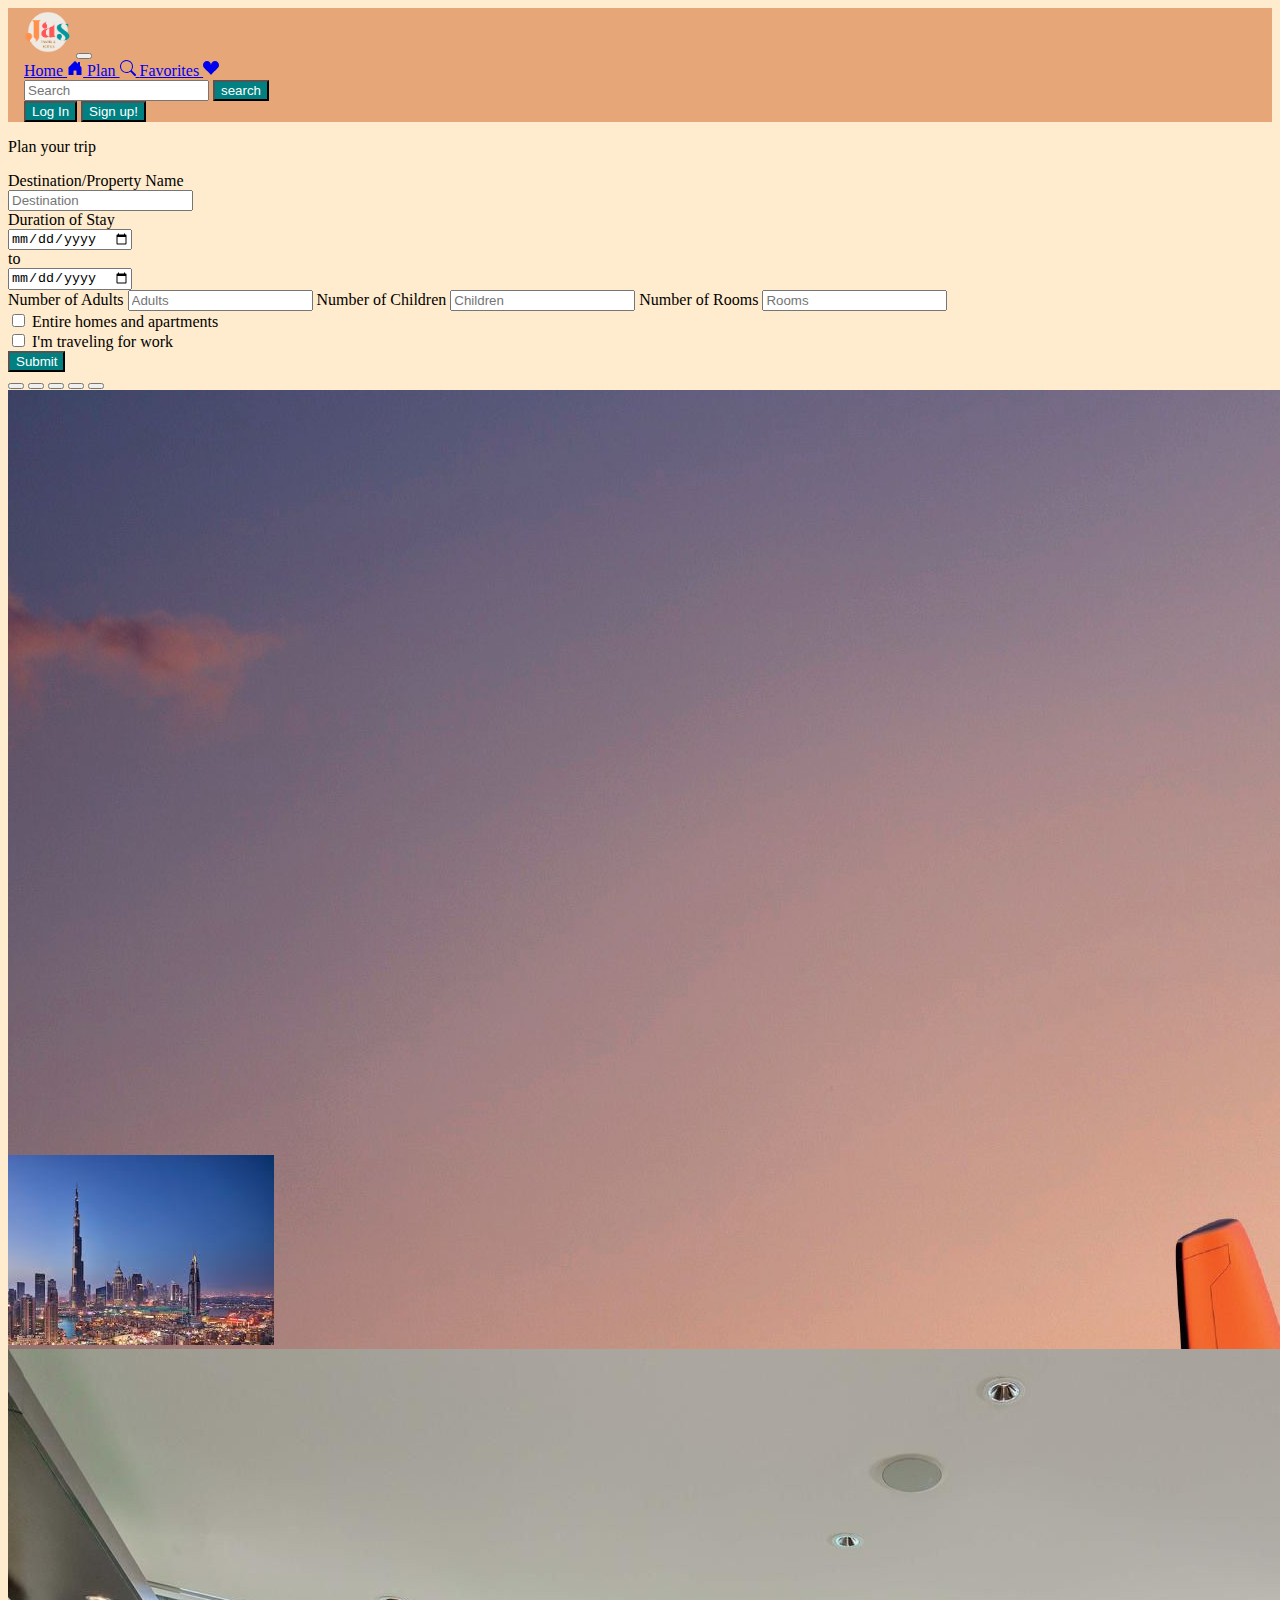
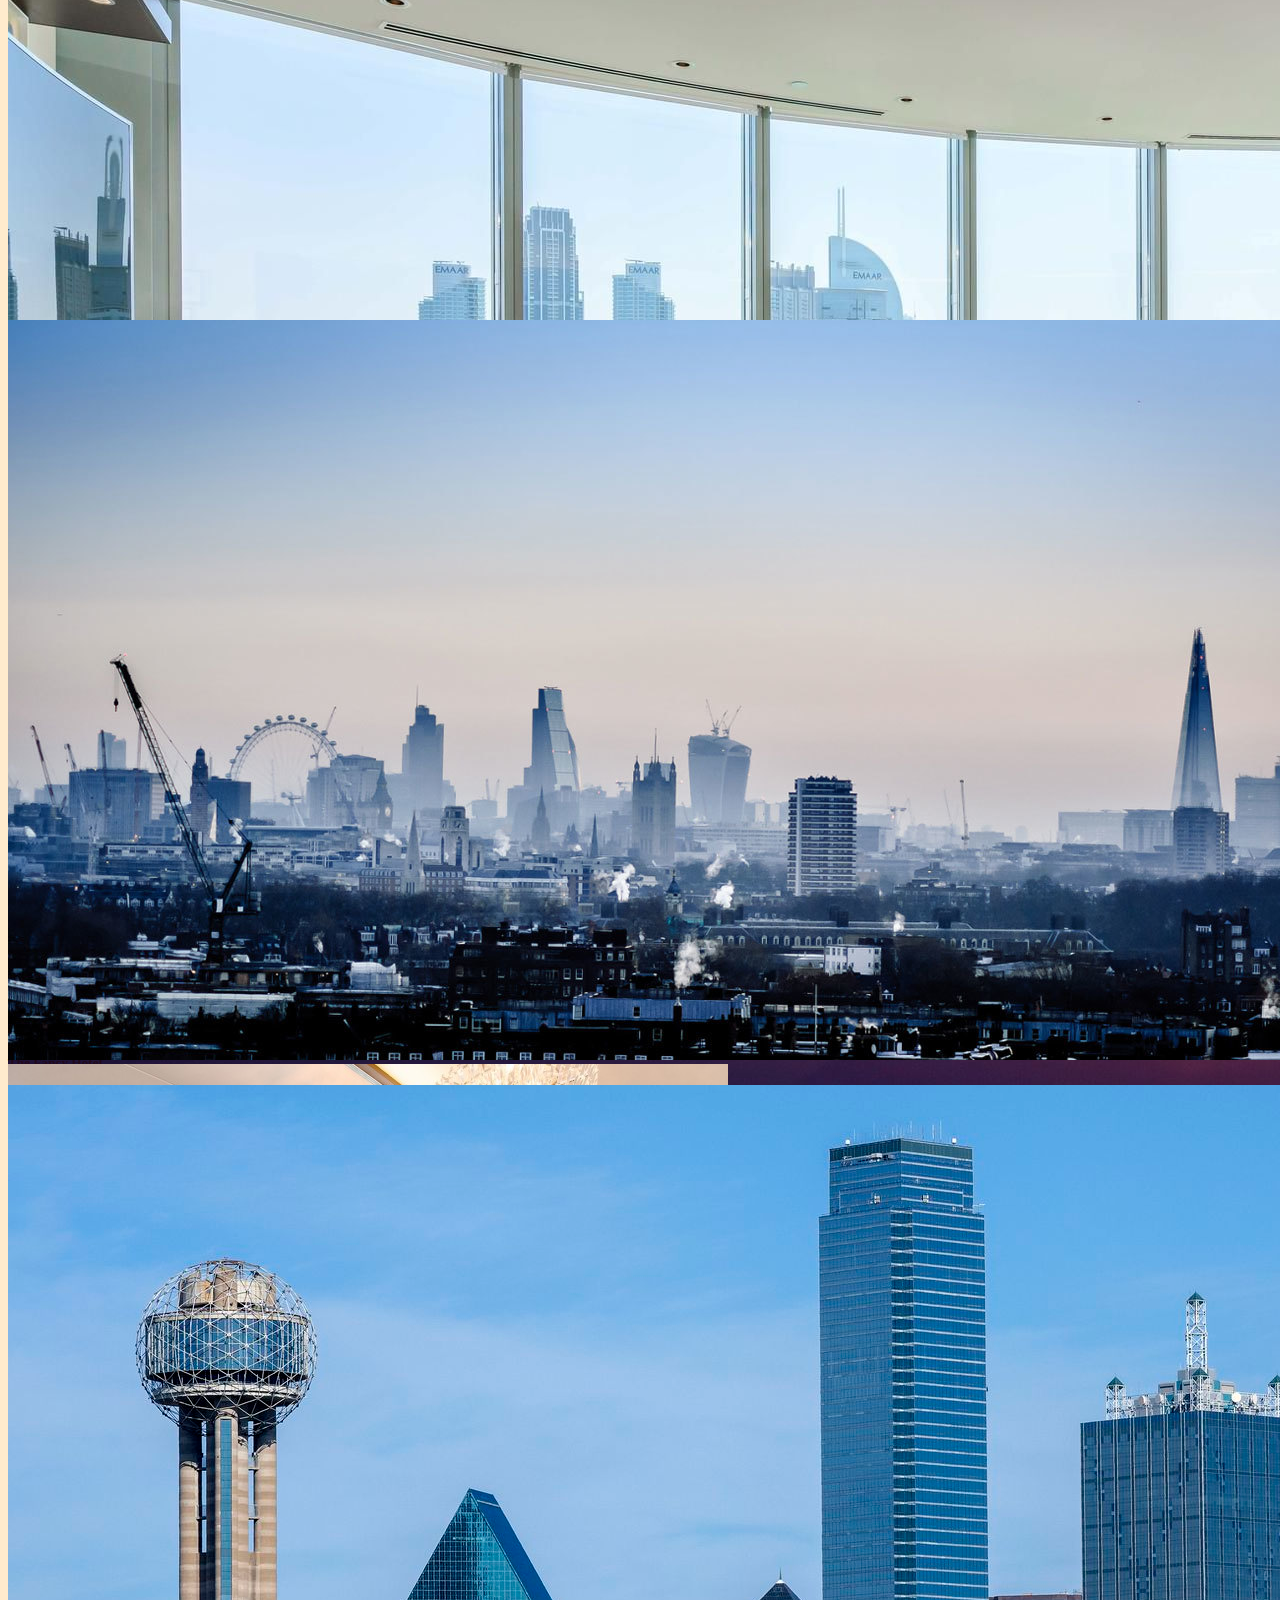
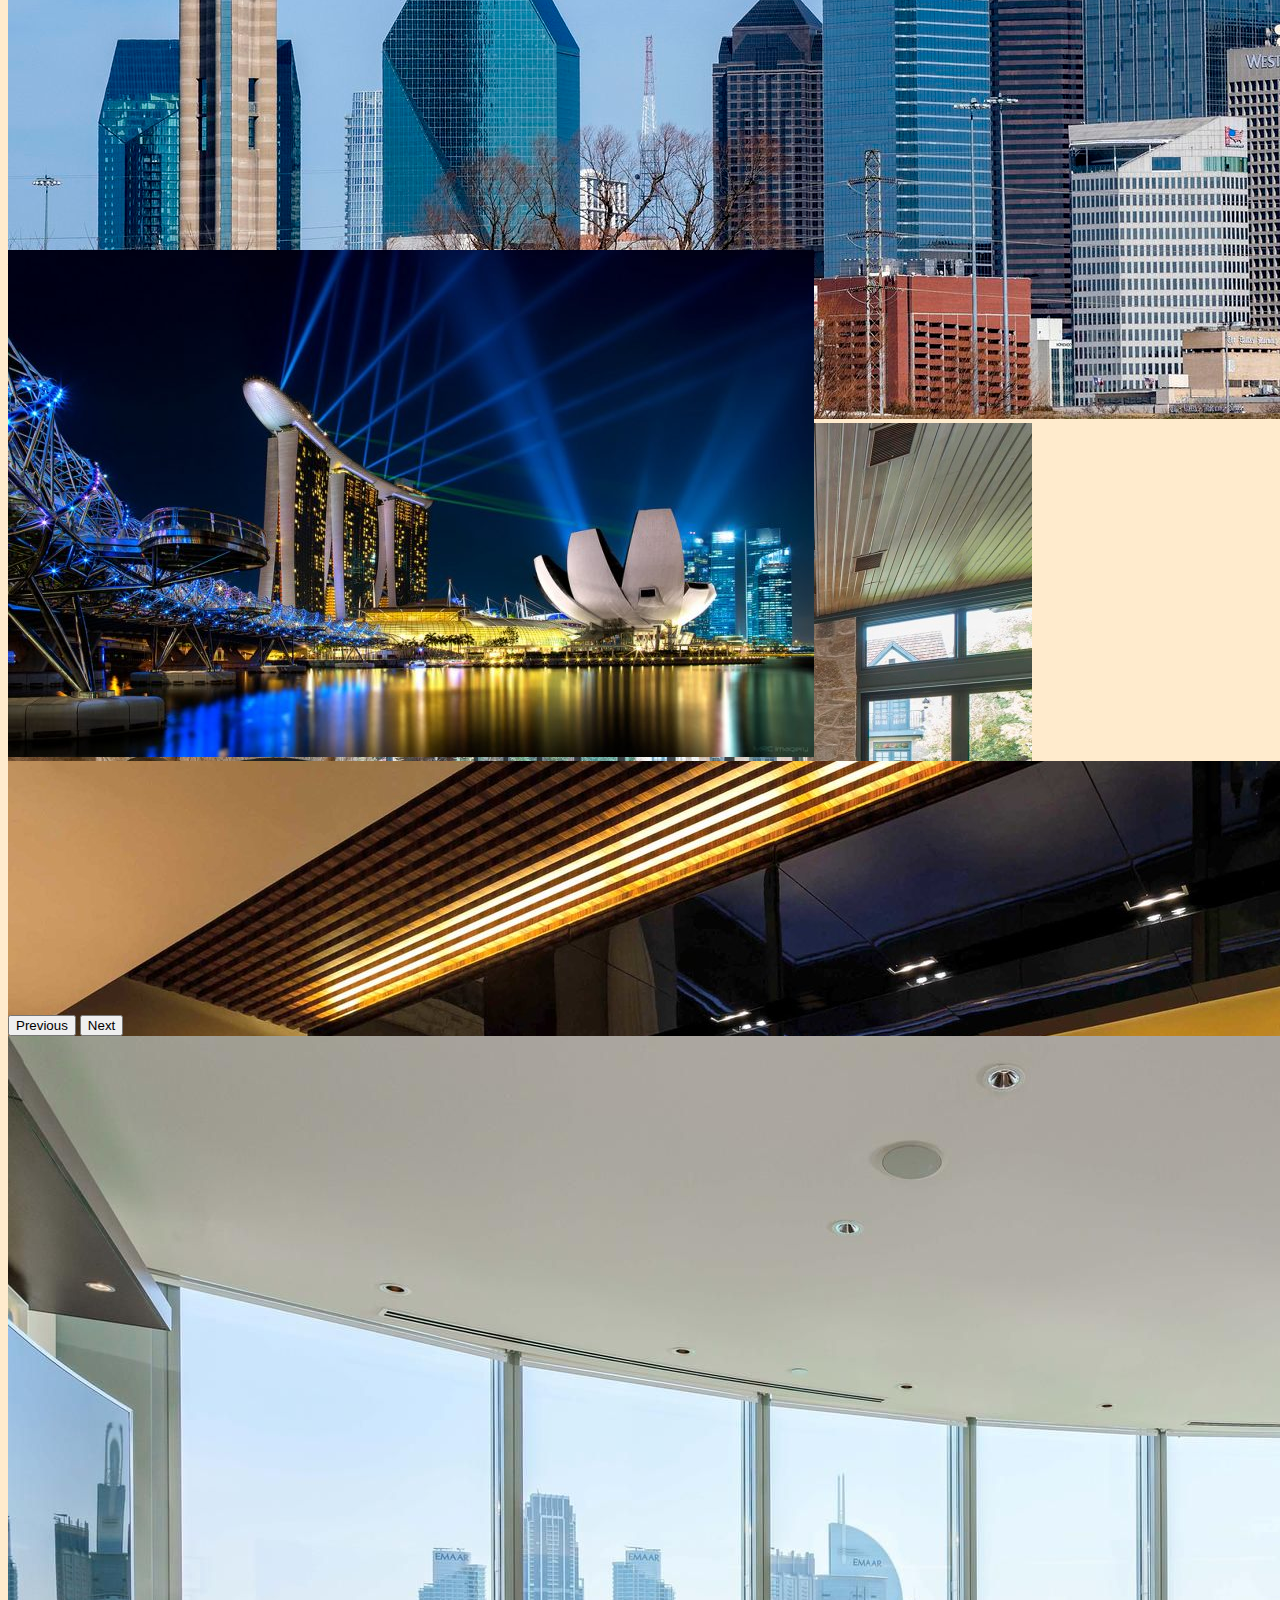
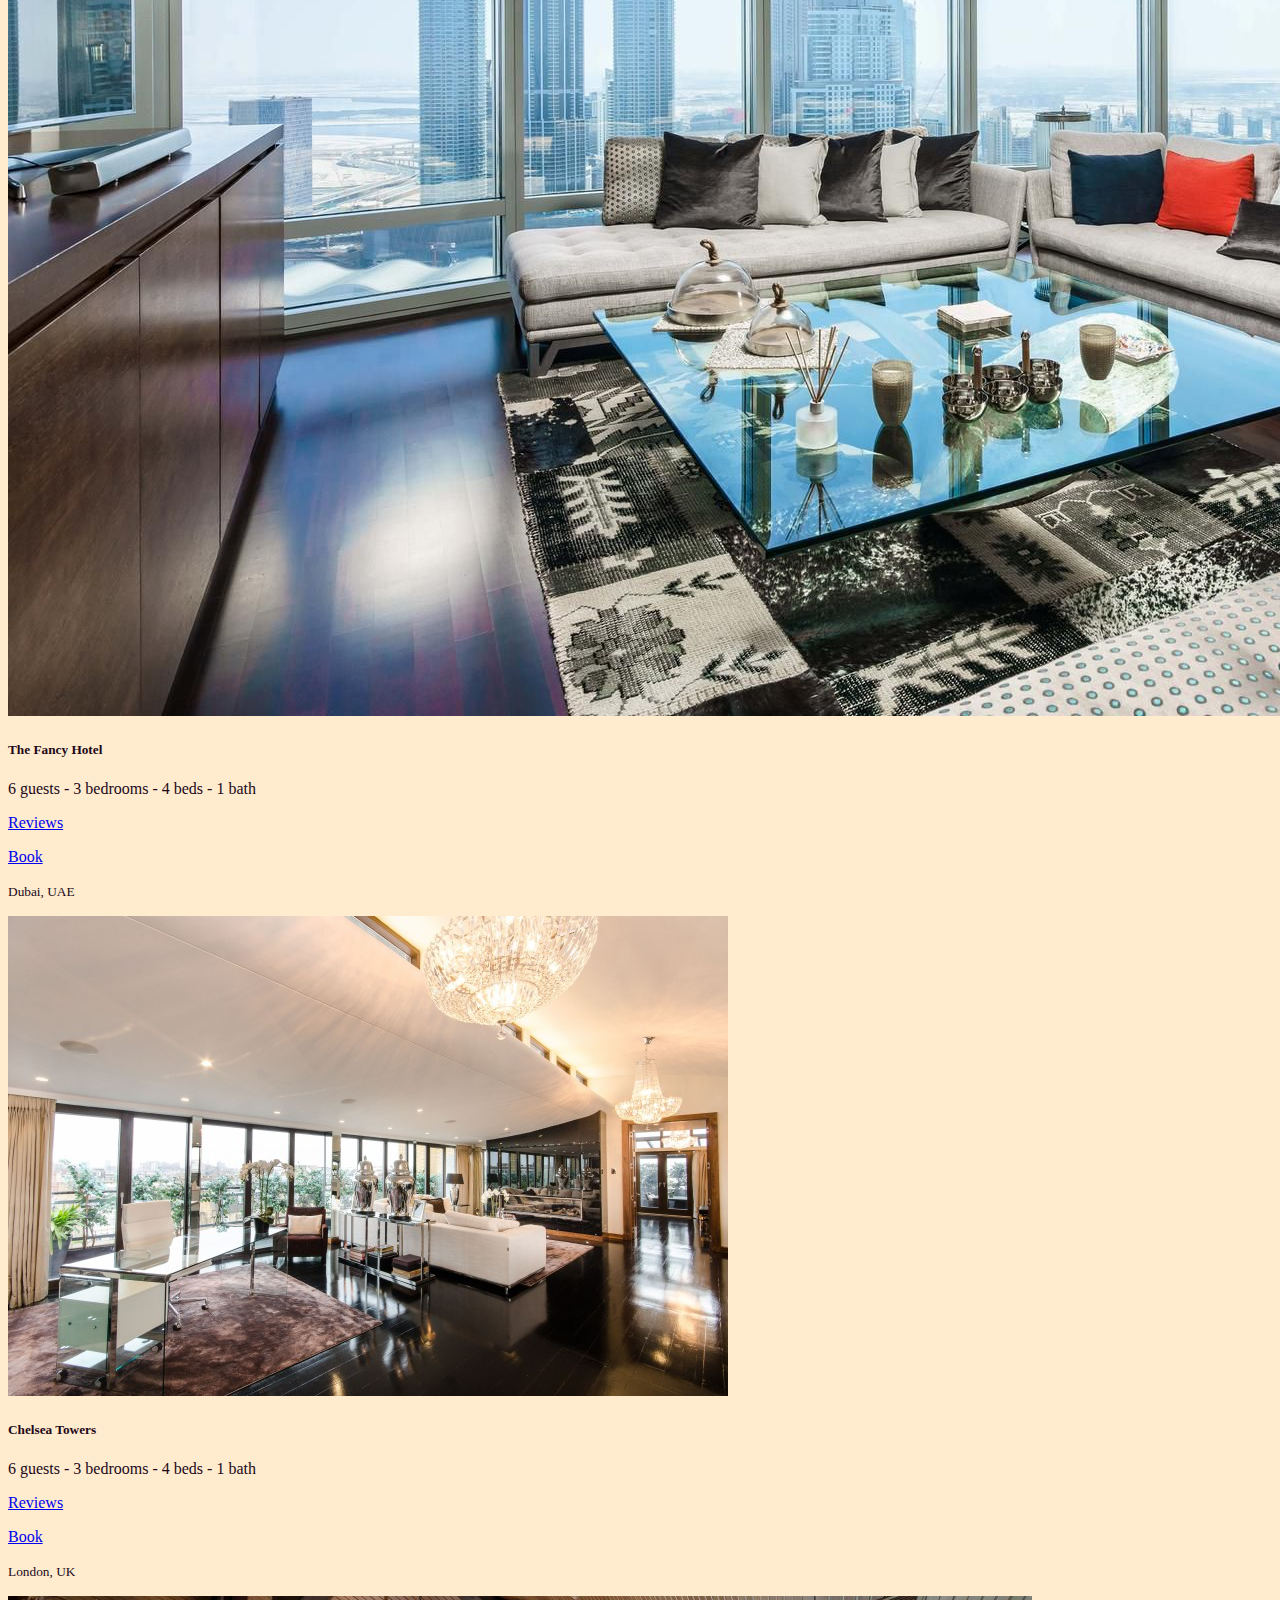
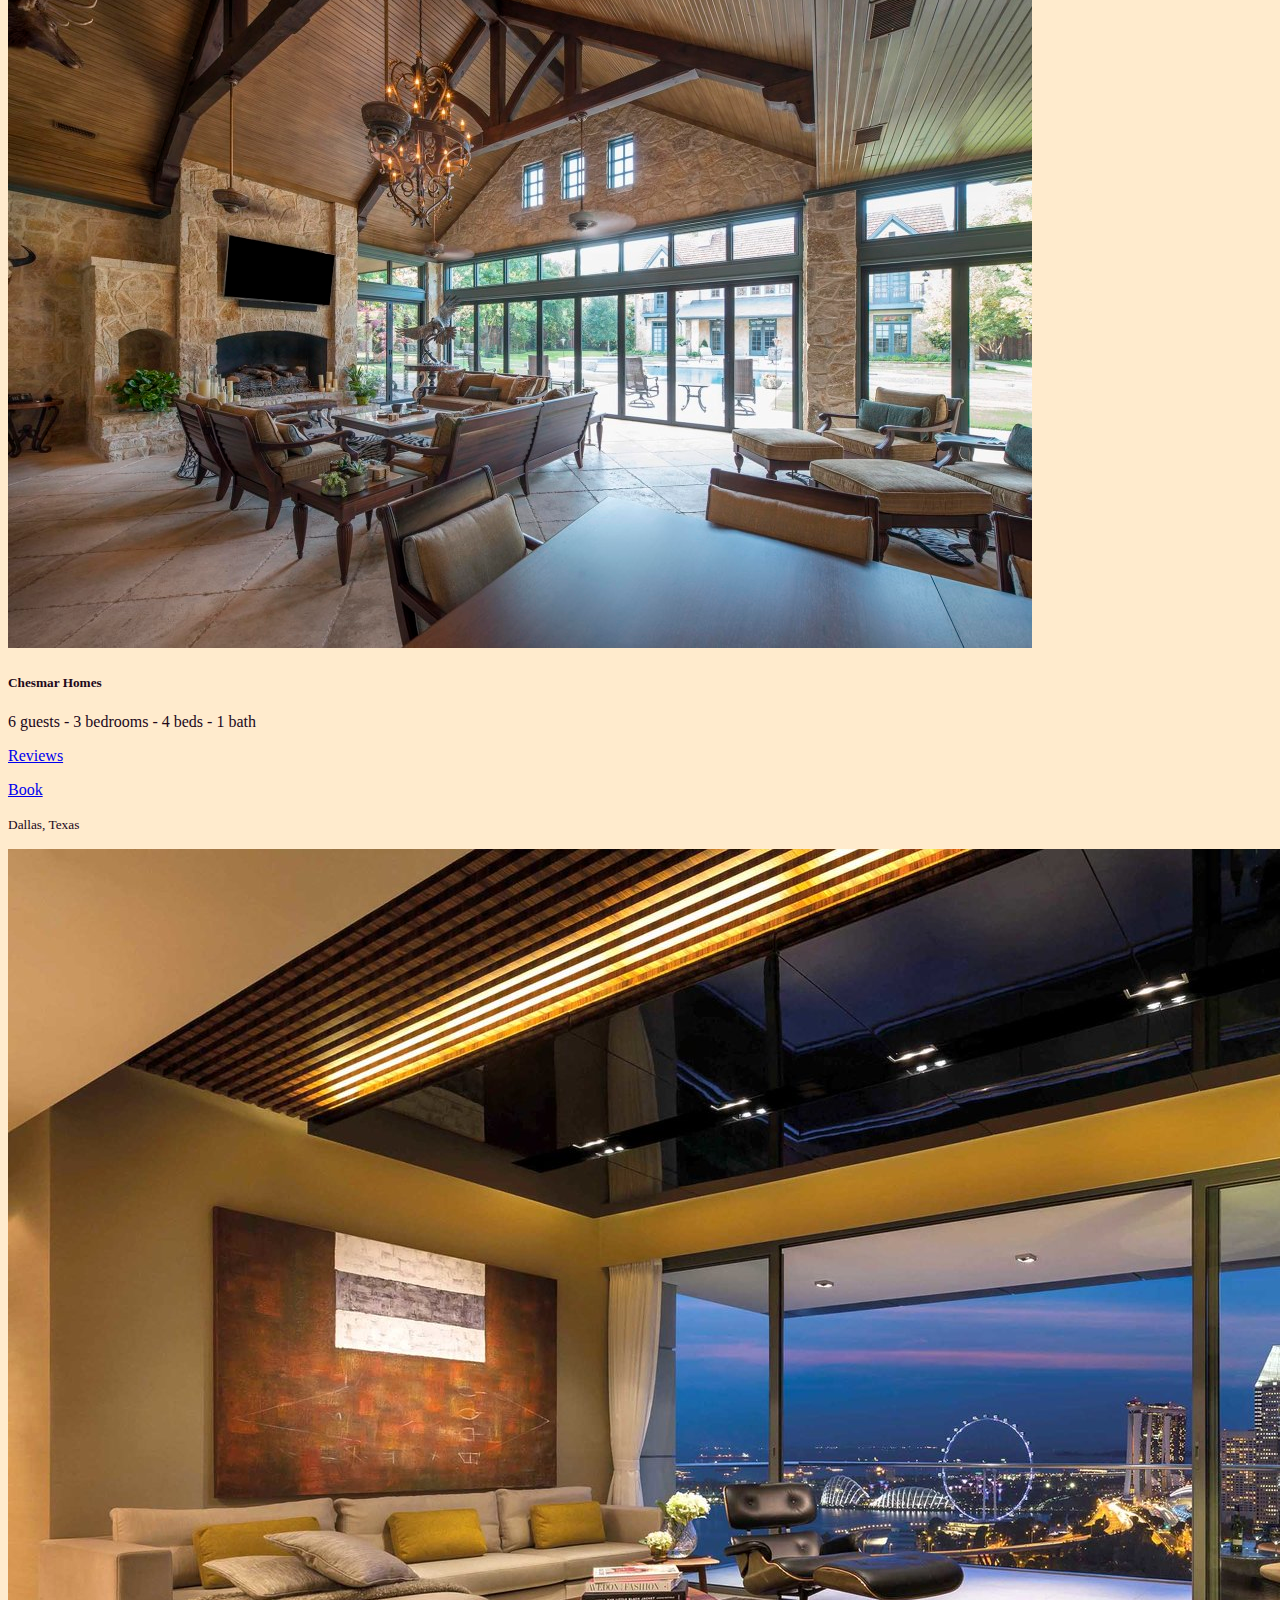
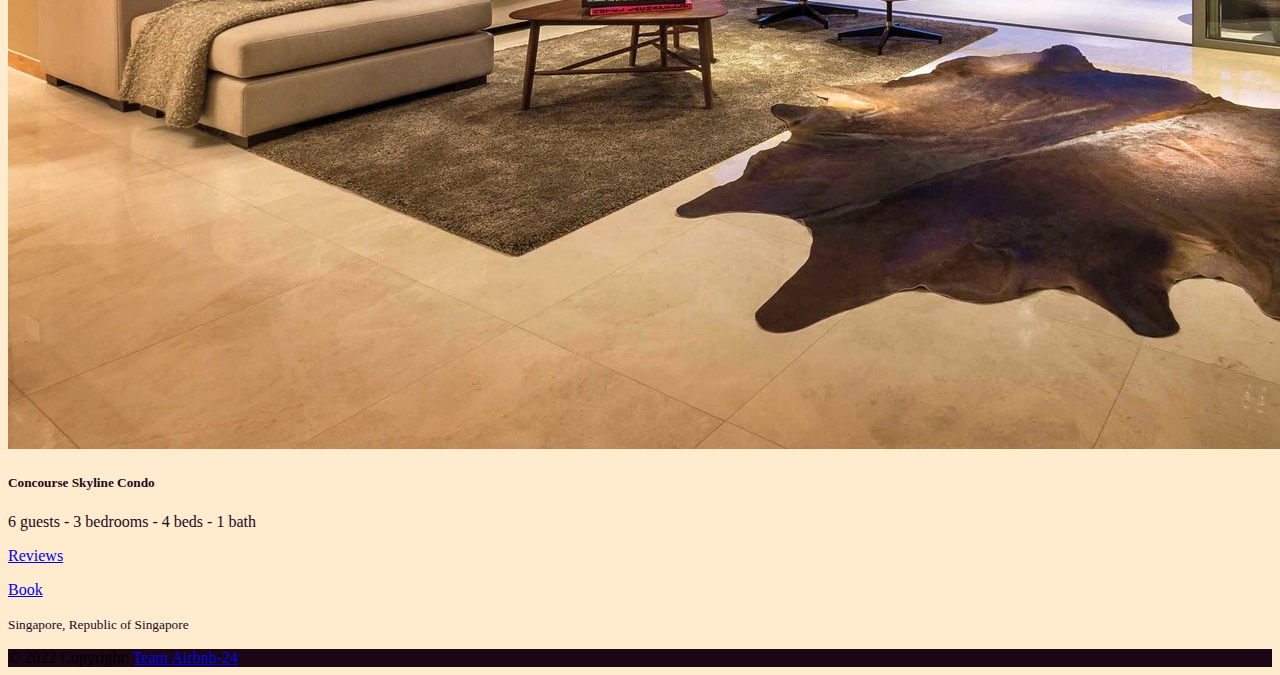
==== commit 6d139089: "Improved cards" ====
--- a/main.html
+++ b/main.html
@@ -137,20 +137,20 @@
                             </div>
                         </div>
                         <div class="carousel-item">
-                            <img class="d-block w-100 img-fluid" src="./assets/seattle.jpg" alt="Second slide">
+                            <img class="d-block w-100 img-fluid" src="./assets/burj.jfif" alt="Second slide">
                             <div class="carousel-caption">
                                 <div class="card mb-3 d-sm-none d-md-block" style="max-width: 100%;">
                                     <div class="row g-0">
                                         <div class="col-fluid col-md-4">
-                                            <img src="./assets/penthouse.jpg" class="img-fluid rounded-start" alt="...">
+                                            <img src="./assets/burj_property.jpg" class="img-fluid rounded-start" alt="...">
                                         </div>
                                         <div class="col-md-8">
                                             <div class="card-body" style="color:#21081a!important">
                                                 <h5 class="card-title">The Fancy Hotel</h5>
-                                                <p class="card-text">Spacious 3-bedroom apartment located at the top of
-                                                    the Burj Khalifa. With floor-to-ceiling glass panes, and other
-                                                    luxury amenities, this property provides a chance at luxury living.
+                                                <p class="card-text">6 guests - 3 bedrooms - 4 beds - 1 bath
                                                 </p>
+                                                <p><a href="#">Reviews</a></p>
+                                                <p><a href="#">Book</a></p>
                                                 <p class="card-text"><small class="text-muted">Dubai, UAE</small></p>
                                             </div>
                                         </div>
@@ -159,21 +159,21 @@
                             </div>
                         </div>
                         <div class="carousel-item">
-                            <img class="d-block w-100 img-fluid" src="./assets/seattle.jpg" alt="Second slide">
+                            <img class="d-block w-100 img-fluid" src="./assets/london.jpg" alt="Second slide">
                             <div class="carousel-caption">
                                 <div class="card mb-3 d-sm-none d-md-block" style="max-width: 100%;">
                                     <div class="row g-0">
                                         <div class="col-md-4">
-                                            <img src="./assets/penthouse.jpg" class="img-fluid rounded-start" alt="...">
+                                            <img src="./assets/london_property.jpg" class="img-fluid rounded-start" alt="...">
                                         </div>
                                         <div class="col-md-8">
                                             <div class="card-body" style="color:#21081a!important">
-                                                <h5 class="card-title">The Fancy Hotel</h5>
-                                                <p class="card-text">Spacious 3-bedroom apartment located at the top of
-                                                    the Burj Khalifa. With floor-to-ceiling glass panes, and other
-                                                    luxury amenities, this property provides a chance at luxury living.
+                                                <h5 class="card-title">Chelsea Towers</h5>
+                                                <p class="card-text">6 guests - 3 bedrooms - 4 beds - 1 bath
                                                 </p>
-                                                <p class="card-text"><small class="text-muted">Dubai, UAE</small></p>
+                                                <p><a href="#">Reviews</a></p>
+                                                <p><a href="#">Book</a></p>
+                                                <p class="card-text"><small class="text-muted">London, UK</small></p>
                                             </div>
                                         </div>
                                     </div>
@@ -181,21 +181,21 @@
                             </div>
                         </div>
                         <div class="carousel-item">
-                            <img class="d-block w-100 img-fluid" src="./assets/seattle.jpg" alt="Second slide">
+                            <img class="d-block w-100 img-fluid" src="./assets/dallas.jpg" alt="Second slide">
                             <div class="carousel-caption">
                                 <div class="card mb-3 d-sm-none d-md-block" style="max-width: 100%;">
                                     <div class="row g-0">
                                         <div class="col-md-4">
-                                            <img src="./assets/penthouse.jpg" class="img-fluid rounded-start" alt="...">
+                                            <img src="./assets/dallas_property.jpg" class="img-fluid rounded-start" alt="...">
                                         </div>
                                         <div class="col-md-8">
                                             <div class="card-body" style="color:#21081a!important">
-                                                <h5 class="card-title">The Fancy Hotel</h5>
-                                                <p class="card-text">Spacious 3-bedroom apartment located at the top of
-                                                    the Burj Khalifa. With floor-to-ceiling glass panes, and other
-                                                    luxury amenities, this property provides a chance at luxury living.
+                                                <h5 class="card-title">Chesmar Homes</h5>
+                                                <p class="card-text">6 guests - 3 bedrooms - 4 beds - 1 bath
                                                 </p>
-                                                <p class="card-text"><small class="text-muted">Dubai, UAE</small></p>
+                                                <p><a href="#">Reviews</a></p>
+                                                <p><a href="#">Book</a></p>
+                                                <p class="card-text"><small class="text-muted">Dallas, Texas</small></p>
                                             </div>
                                         </div>
                                     </div>
@@ -203,21 +203,21 @@
                             </div>
                         </div>
                         <div class="carousel-item">
-                            <img class="d-block w-100 img-fluid" src="./assets/seattle.jpg" alt="Second slide">
+                            <img class="d-block w-100 img-fluid" src="./assets/singapore.jpg" alt="Second slide">
                             <div class="carousel-caption">
                                 <div class="card mb-3 d-sm-none d-md-block" style="max-width: 100%;">
                                     <div class="row g-0">
                                         <div class="col-md-4">
-                                            <img src="./assets/penthouse.jpg" class="img-fluid rounded-start" alt="...">
+                                            <img src="./assets/singapore_property.jpg" class="img-fluid rounded-start" alt="...">
                                         </div>
                                         <div class="col-md-8">
                                             <div class="card-body" style="color:#21081a!important">
-                                                <h5 class="card-title">The Fancy Hotel</h5>
-                                                <p class="card-text">Spacious 3-bedroom apartment located at the top of
-                                                    the Burj Khalifa. With floor-to-ceiling glass panes, and other
-                                                    luxury amenities, this property provides a chance at luxury living.
+                                                <h5 class="card-title">Concourse Skyline Condo</h5>
+                                                <p class="card-text">6 guests - 3 bedrooms - 4 beds - 1 bath
                                                 </p>
-                                                <p class="card-text"><small class="text-muted">Dubai, UAE</small></p>
+                                                <p><a href="#">Reviews</a></p>
+                                                <p><a href="#">Book</a></p>
+                                                <p class="card-text"><small class="text-muted">Singapore, Republic of Singapore</small></p>
                                             </div>
                                         </div>
                                     </div>
@@ -240,16 +240,16 @@
                 <div class="d-none d-sm-block d-md-none">
                     <div class="card mb-3" style="max-width: 100%;">
                         <div class="row g-0">
-                            <div class="col-md-4">
-                                <img src="./assets/penthouse.jpg" class="img-fluid rounded-start" alt="...">
+                            <div class="col-fluid col-md-4">
+                                <img src="./assets/burj_property.jpg" class="img-fluid rounded-start" alt="...">
                             </div>
                             <div class="col-md-8">
                                 <div class="card-body" style="color:#21081a!important">
                                     <h5 class="card-title">The Fancy Hotel</h5>
-                                    <p class="card-text">Spacious 3-bedroom apartment located at the top of
-                                        the Burj Khalifa. With floor-to-ceiling glass panes, and other
-                                        luxury amenities, this property provides a chance at luxury living.
+                                    <p class="card-text">6 guests - 3 bedrooms - 4 beds - 1 bath
                                     </p>
+                                    <p><a href="#">Reviews</a></p>
+                                    <p><a href="#">Book</a></p>
                                     <p class="card-text"><small class="text-muted">Dubai, UAE</small></p>
                                 </div>
                             </div>
@@ -258,16 +258,16 @@
                     <div class="card mb-3" style="max-width: 100%;">
                         <div class="row g-0">
                             <div class="col-md-4">
-                                <img src="./assets/penthouse.jpg" class="img-fluid rounded-start" alt="...">
+                                <img src="./assets/london_property.jpg" class="img-fluid rounded-start" alt="...">
                             </div>
                             <div class="col-md-8">
                                 <div class="card-body" style="color:#21081a!important">
-                                    <h5 class="card-title">The Fancy Hotel</h5>
-                                    <p class="card-text">Spacious 3-bedroom apartment located at the top of
-                                        the Burj Khalifa. With floor-to-ceiling glass panes, and other
-                                        luxury amenities, this property provides a chance at luxury living.
+                                    <h5 class="card-title">Chelsea Towers</h5>
+                                    <p class="card-text">6 guests - 3 bedrooms - 4 beds - 1 bath
                                     </p>
-                                    <p class="card-text"><small class="text-muted">Dubai, UAE</small></p>
+                                    <p><a href="#">Reviews</a></p>
+                                    <p><a href="#">Book</a></p>
+                                    <p class="card-text"><small class="text-muted">London, UK</small></p>
                                 </div>
                             </div>
                         </div>
@@ -275,16 +275,16 @@
                     <div class="card mb-3" style="max-width: 100%;">
                         <div class="row g-0">
                             <div class="col-md-4">
-                                <img src="./assets/penthouse.jpg" class="img-fluid rounded-start" alt="...">
+                                <img src="./assets/dallas_property.jpg" class="img-fluid rounded-start" alt="...">
                             </div>
                             <div class="col-md-8">
                                 <div class="card-body" style="color:#21081a!important">
-                                    <h5 class="card-title">The Fancy Hotel</h5>
-                                    <p class="card-text">Spacious 3-bedroom apartment located at the top of
-                                        the Burj Khalifa. With floor-to-ceiling glass panes, and other
-                                        luxury amenities, this property provides a chance at luxury living.
+                                    <h5 class="card-title">Chesmar Homes</h5>
+                                    <p class="card-text">6 guests - 3 bedrooms - 4 beds - 1 bath
                                     </p>
-                                    <p class="card-text"><small class="text-muted">Dubai, UAE</small></p>
+                                    <p><a href="#">Reviews</a></p>
+                                    <p><a href="#">Book</a></p>
+                                    <p class="card-text"><small class="text-muted">Dallas, Texas</small></p>
                                 </div>
                             </div>
                         </div>
@@ -292,16 +292,16 @@
                     <div class="card mb-3" style="max-width: 100%;">
                         <div class="row g-0">
                             <div class="col-md-4">
-                                <img src="./assets/penthouse.jpg" class="img-fluid rounded-start" alt="...">
+                                <img src="./assets/singapore_property.jpg" class="img-fluid rounded-start" alt="...">
                             </div>
                             <div class="col-md-8">
                                 <div class="card-body" style="color:#21081a!important">
-                                    <h5 class="card-title">The Fancy Hotel</h5>
-                                    <p class="card-text">Spacious 3-bedroom apartment located at the top of
-                                        the Burj Khalifa. With floor-to-ceiling glass panes, and other
-                                        luxury amenities, this property provides a chance at luxury living.
+                                    <h5 class="card-title">Concourse Skyline Condo</h5>
+                                    <p class="card-text">6 guests - 3 bedrooms - 4 beds - 1 bath
                                     </p>
-                                    <p class="card-text"><small class="text-muted">Dubai, UAE</small></p>
+                                    <p><a href="#">Reviews</a></p>
+                                    <p><a href="#">Book</a></p>
+                                    <p class="card-text"><small class="text-muted">Singapore, Republic of Singapore</small></p>
                                 </div>
                             </div>
                         </div>
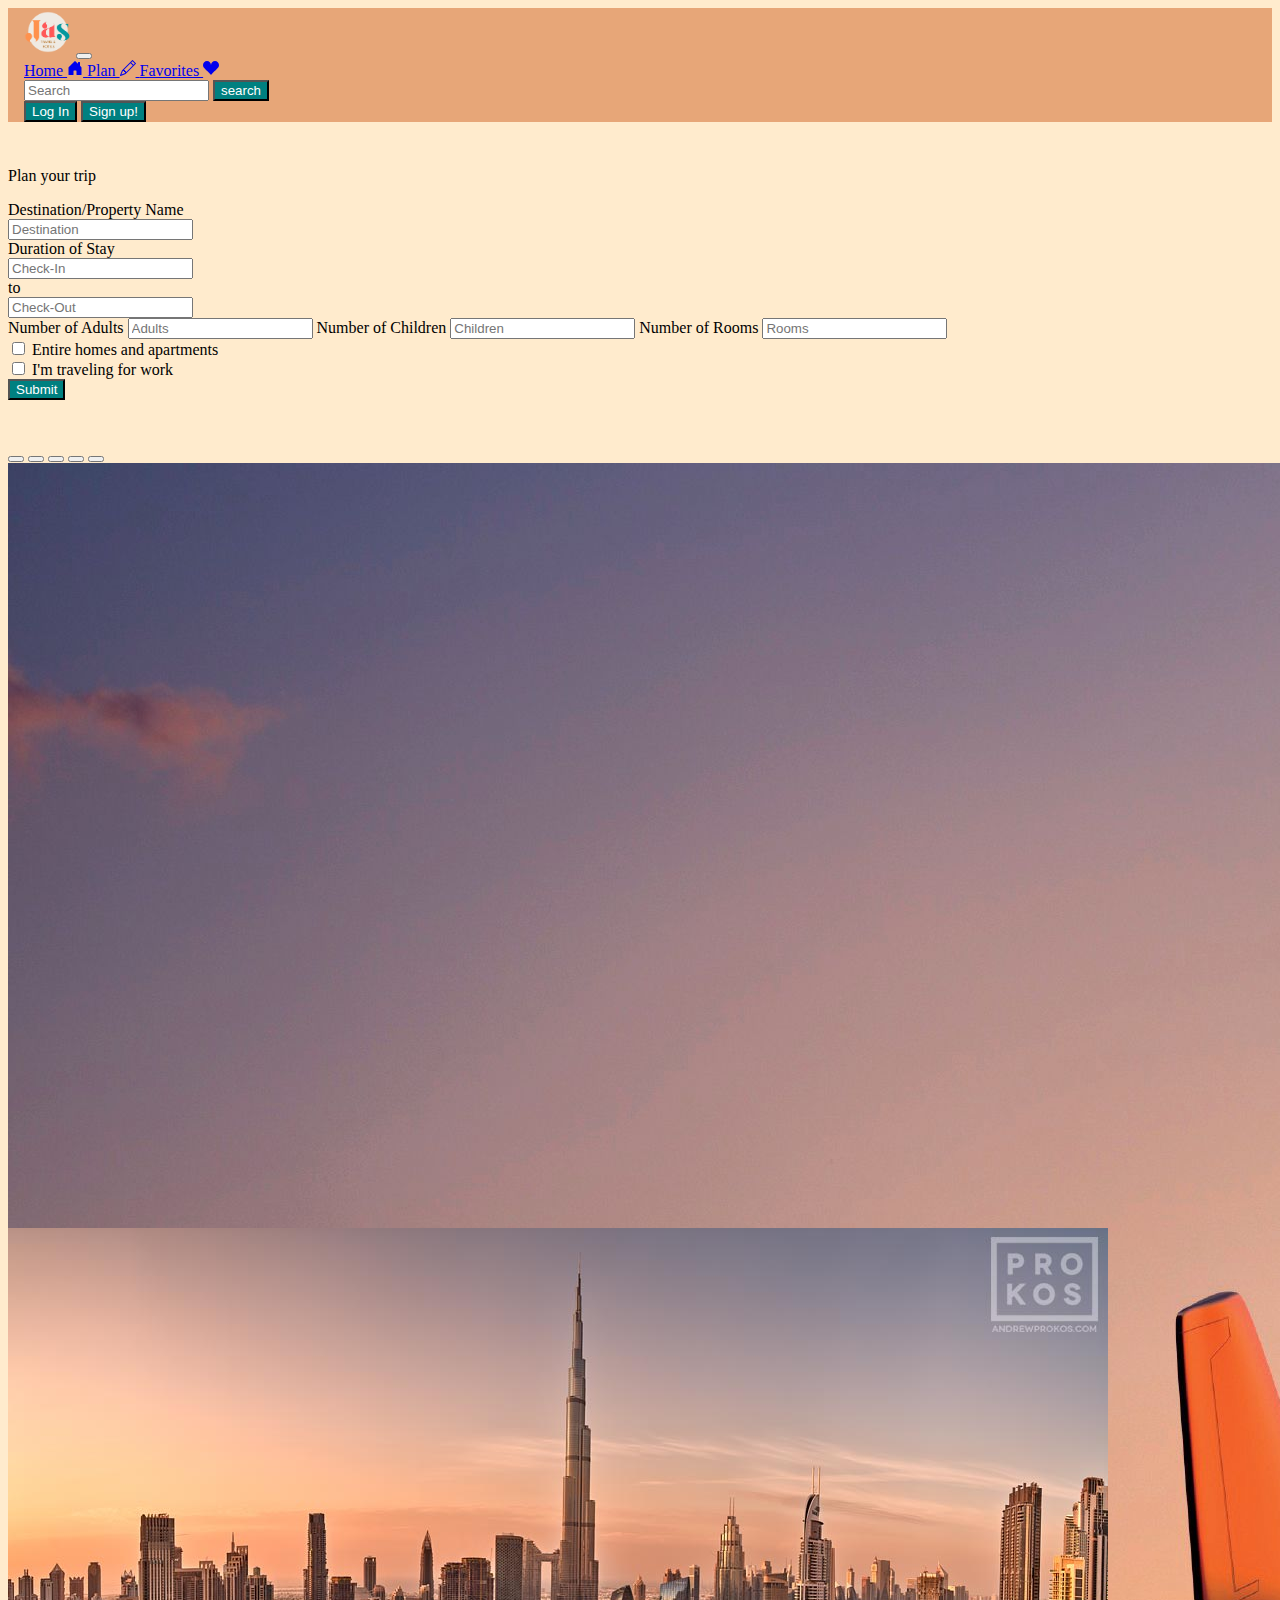
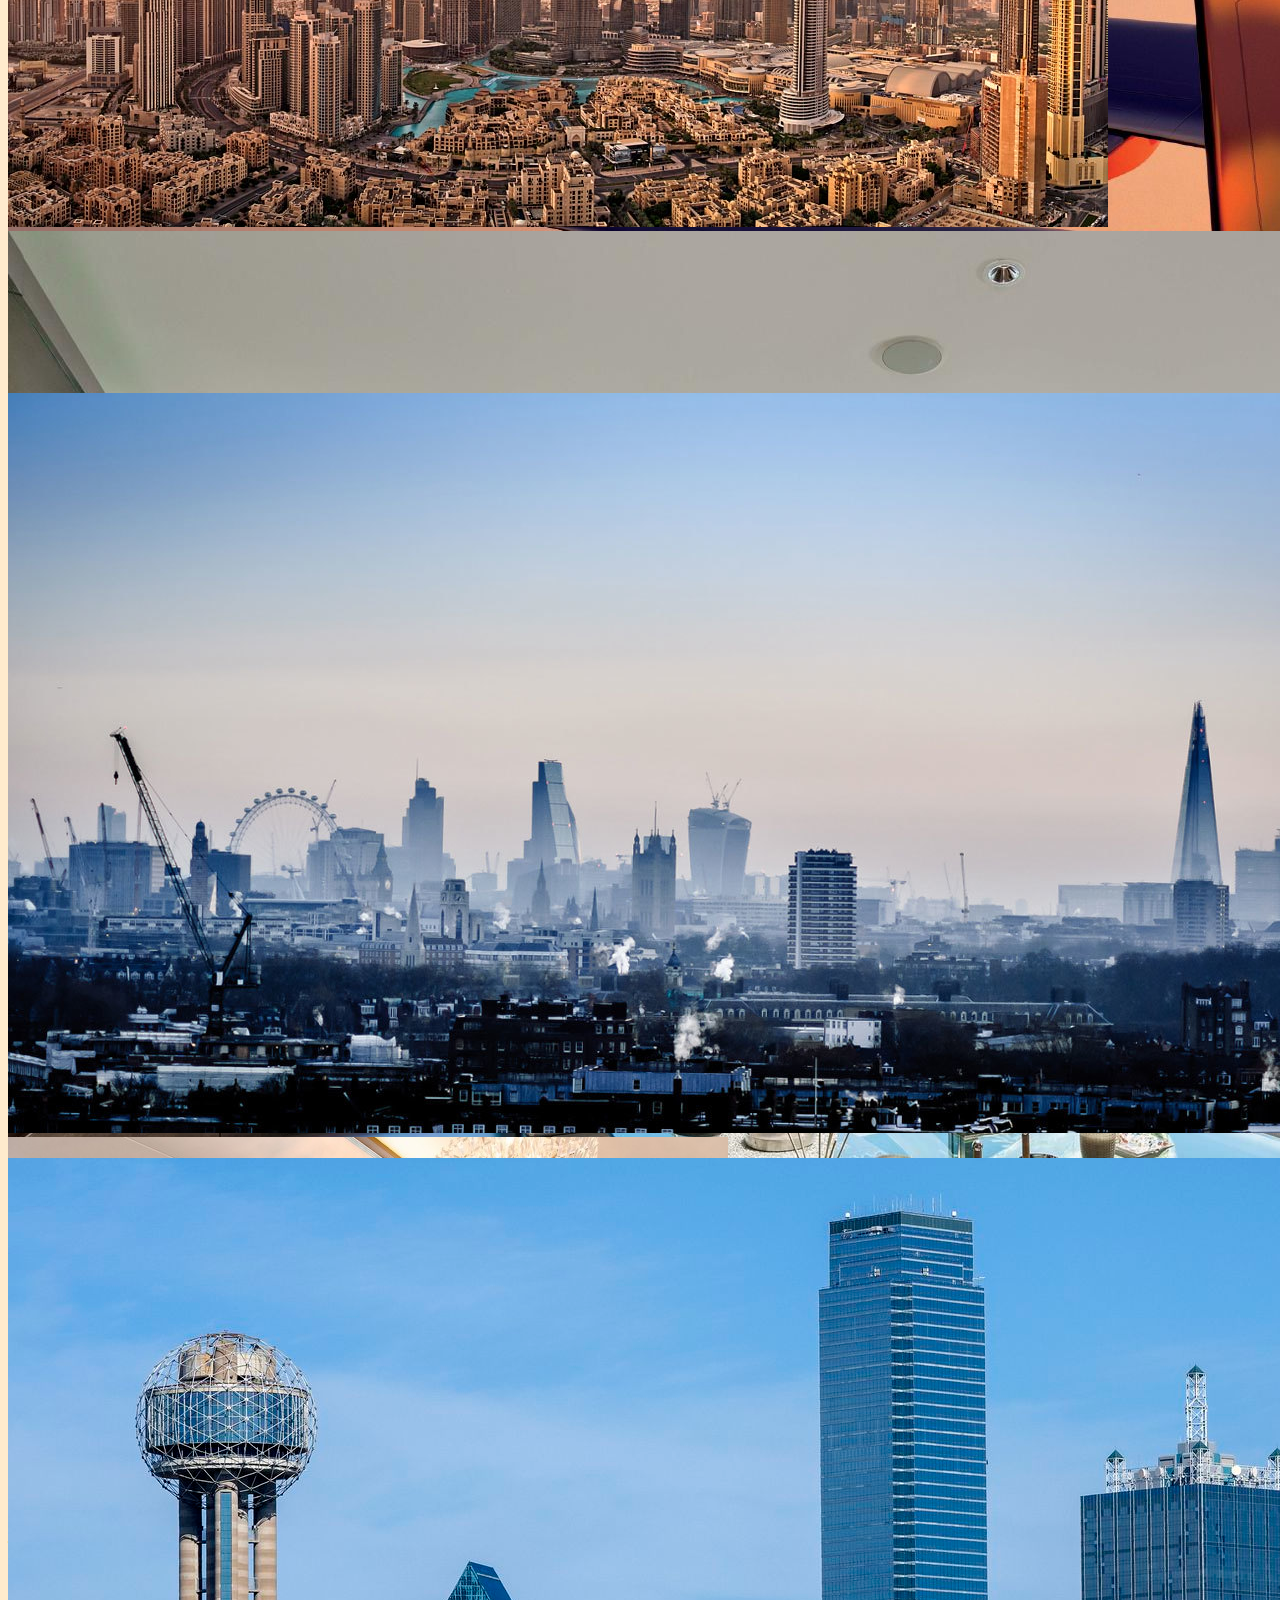
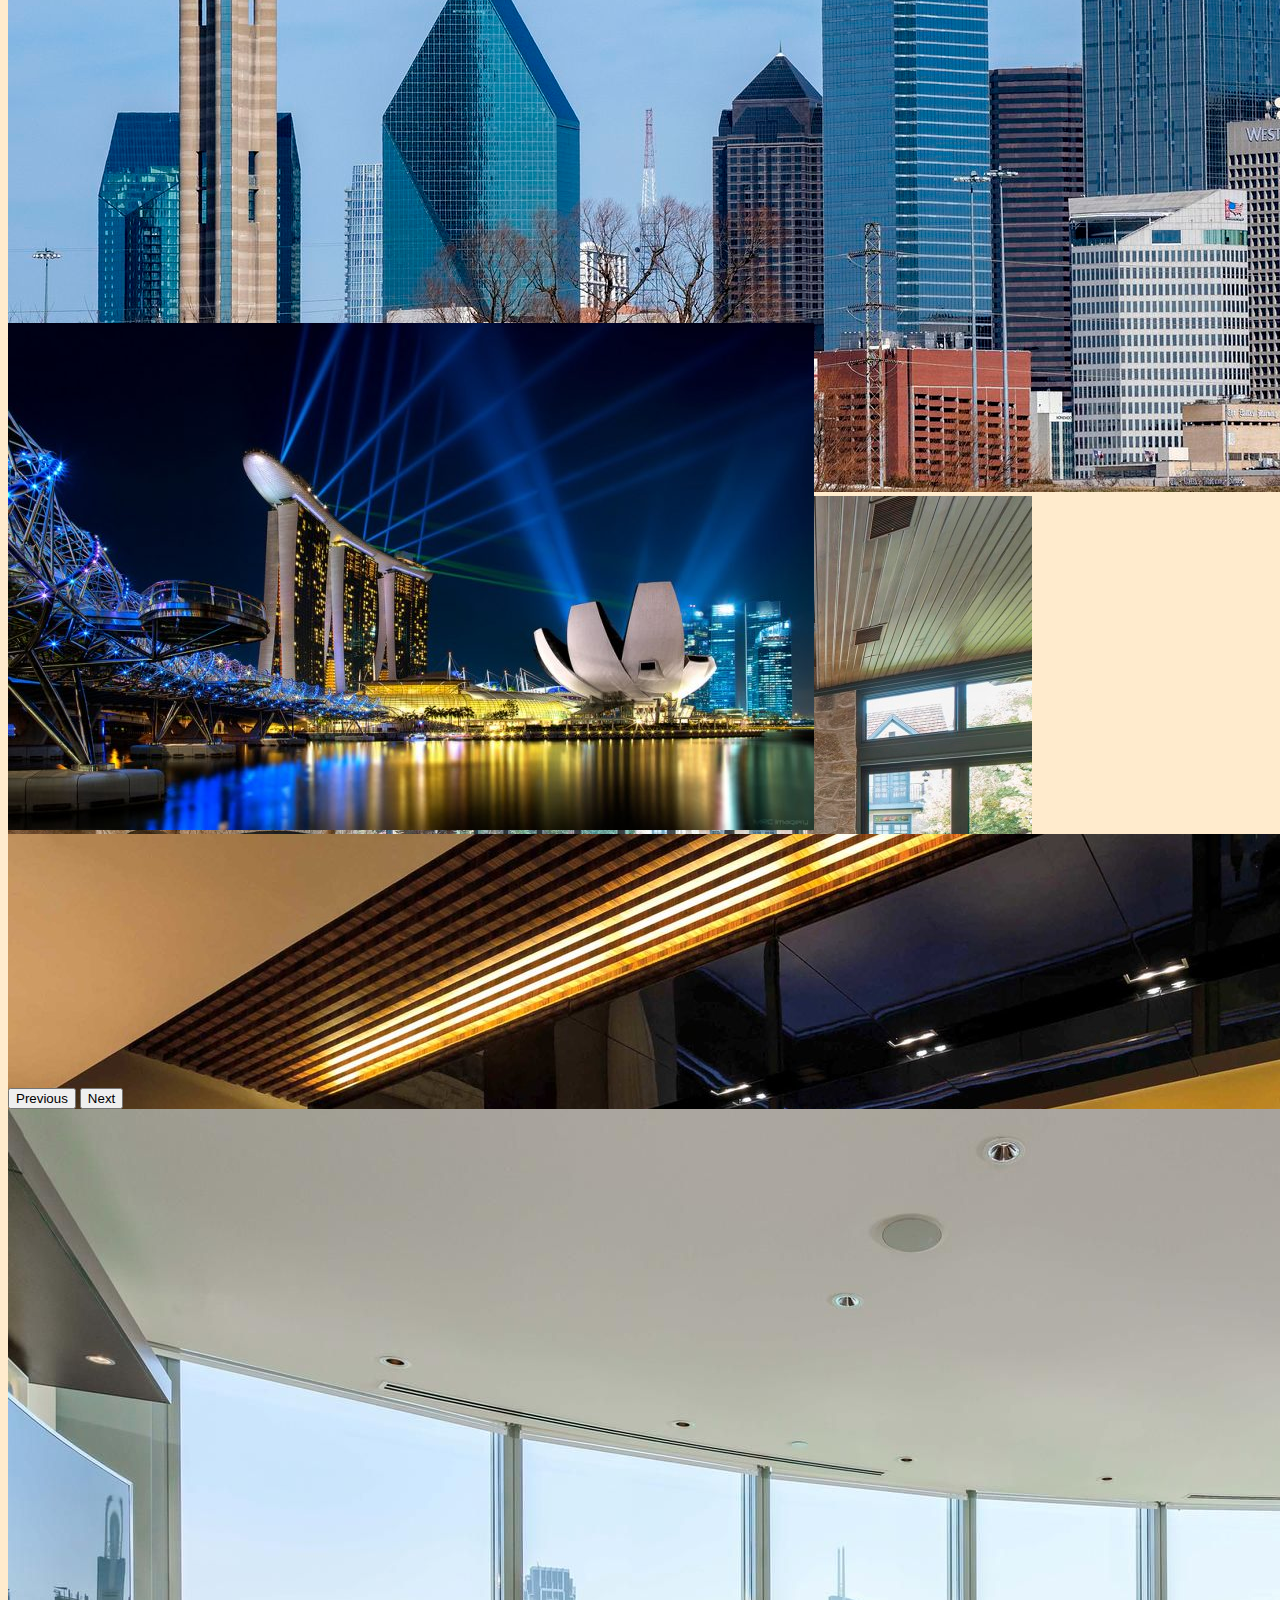
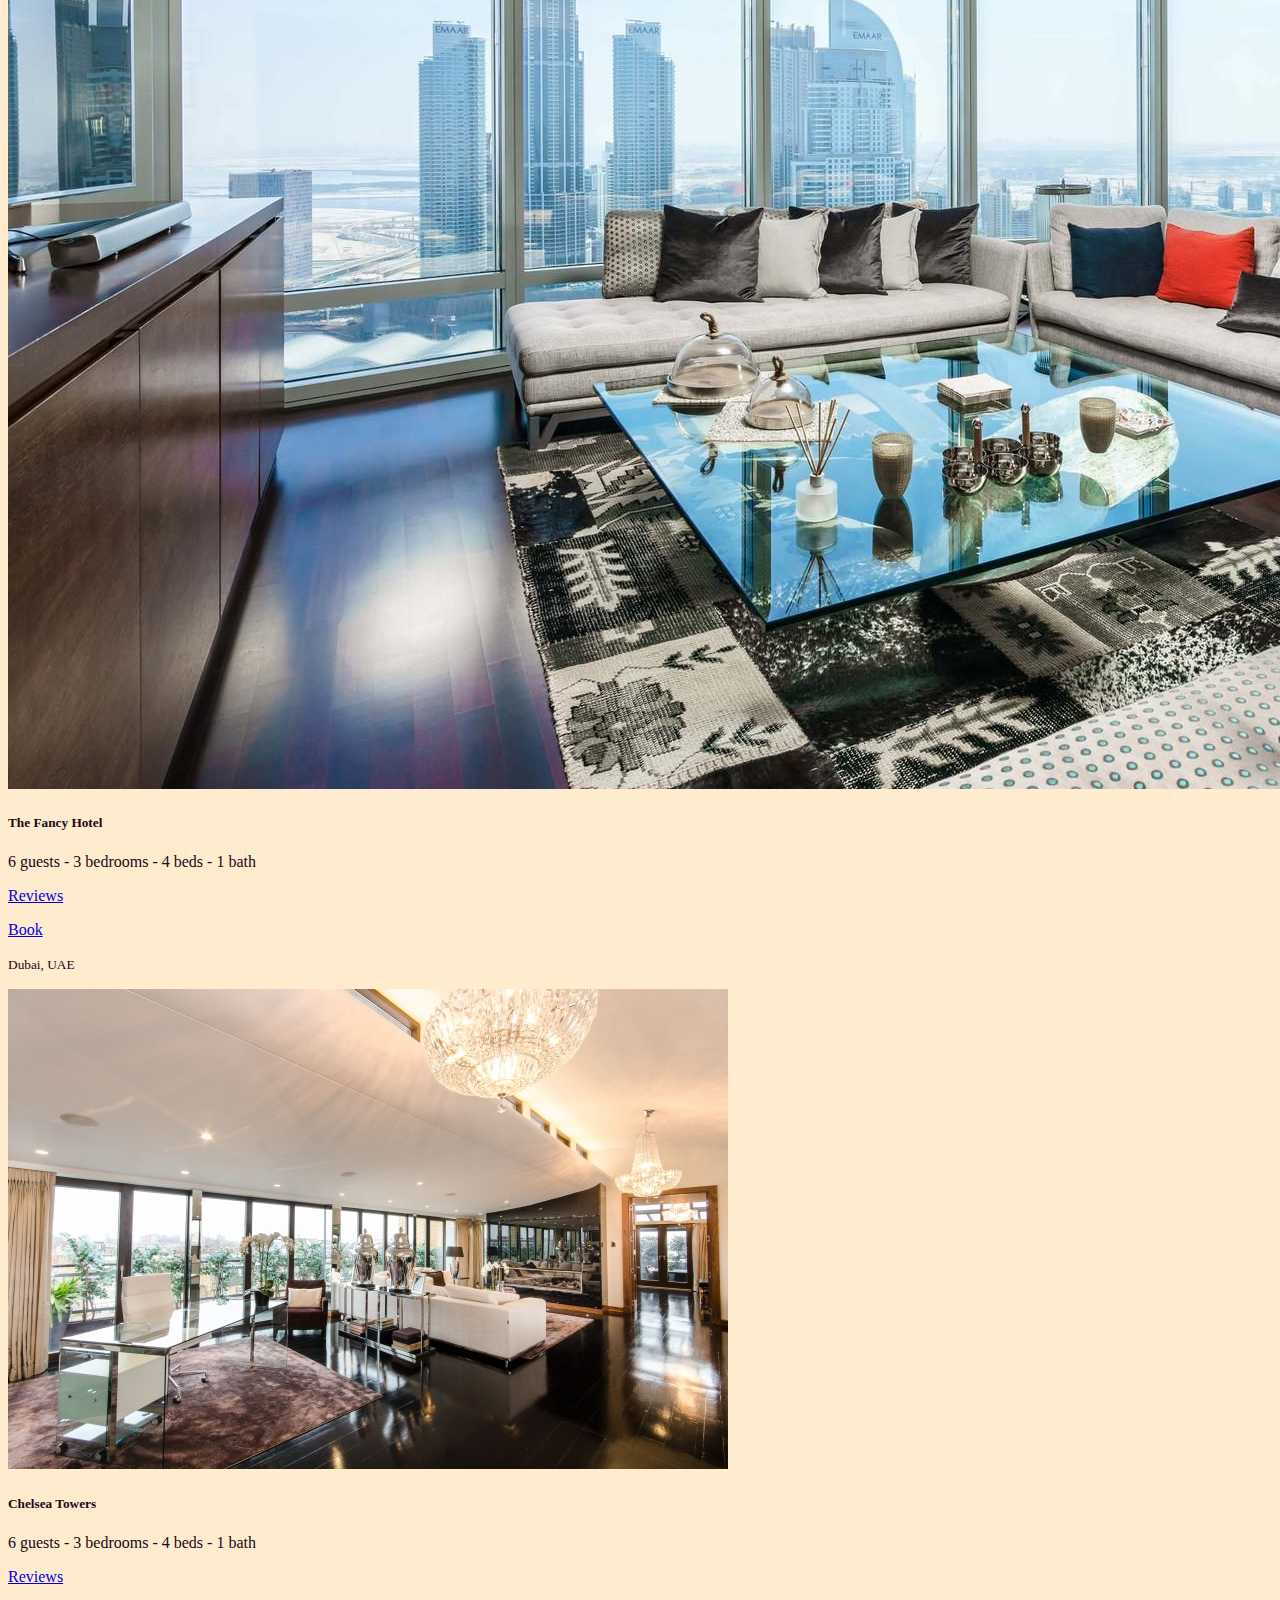
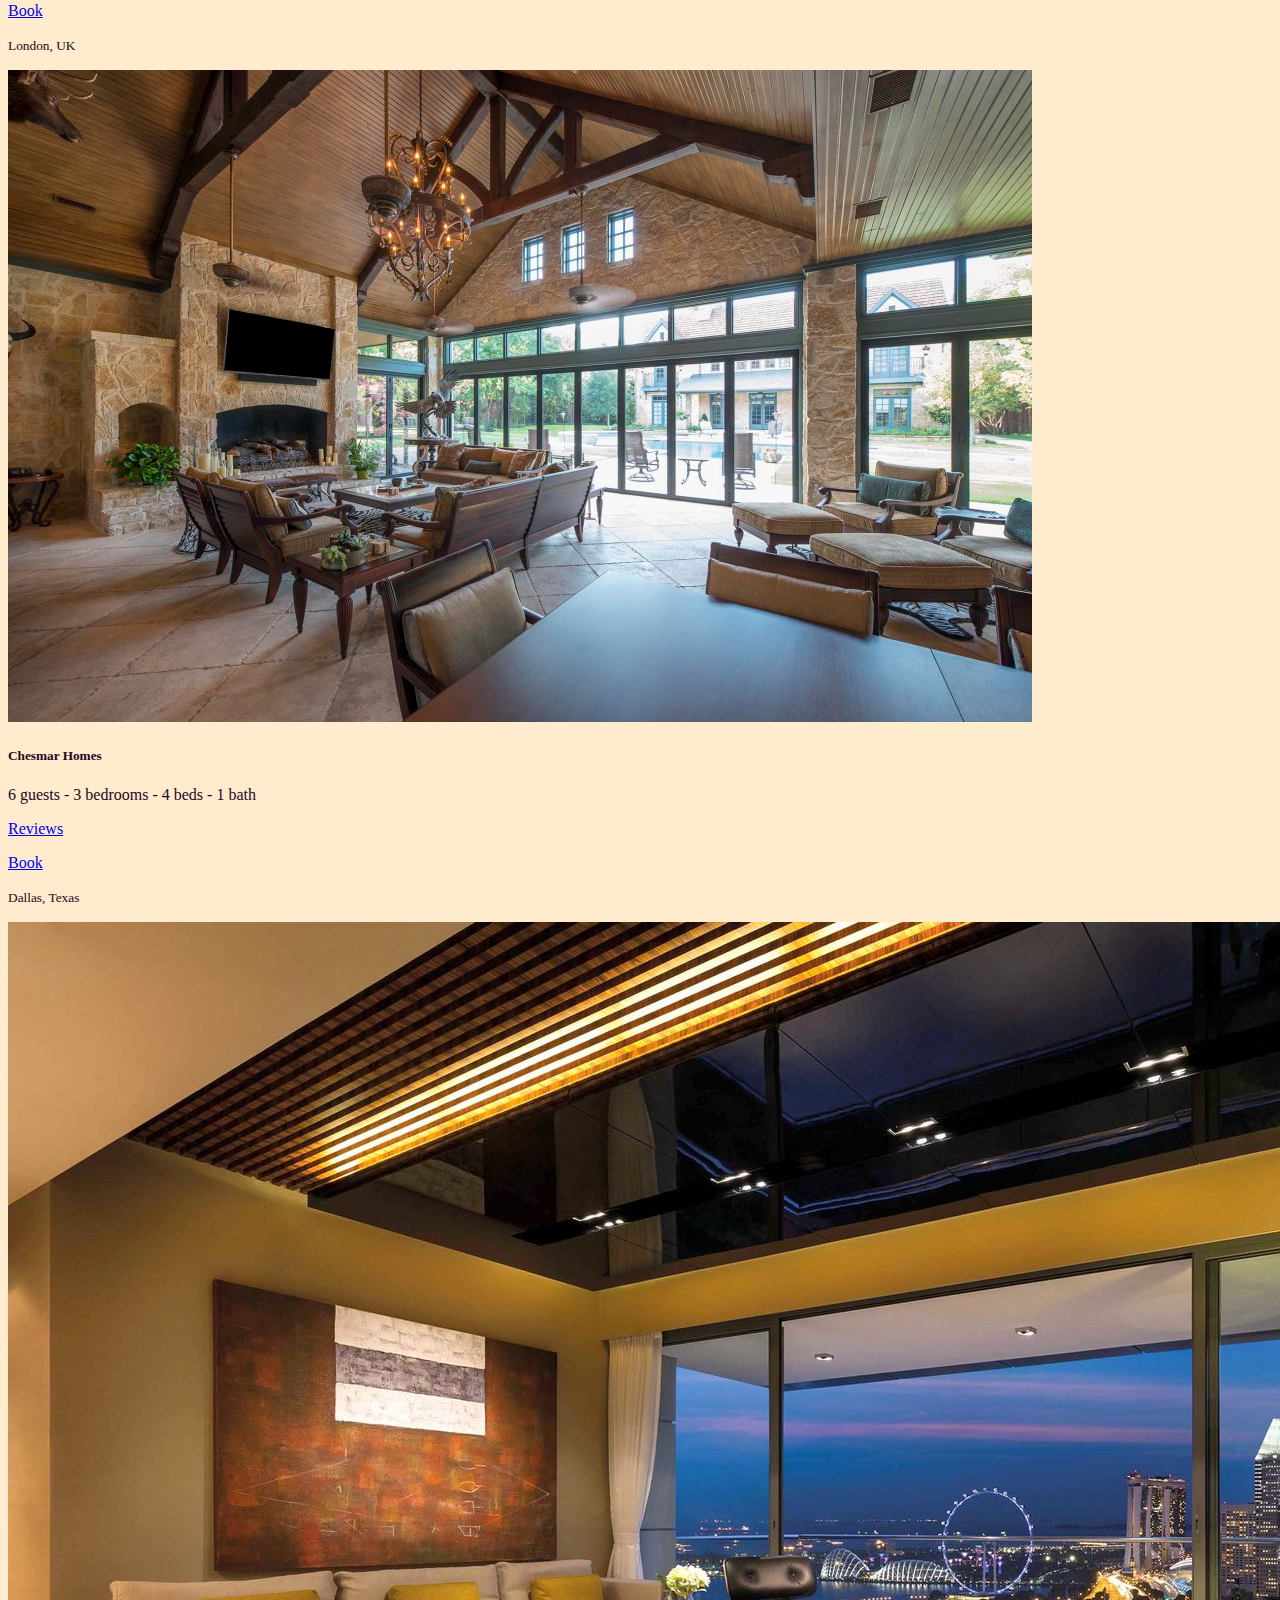
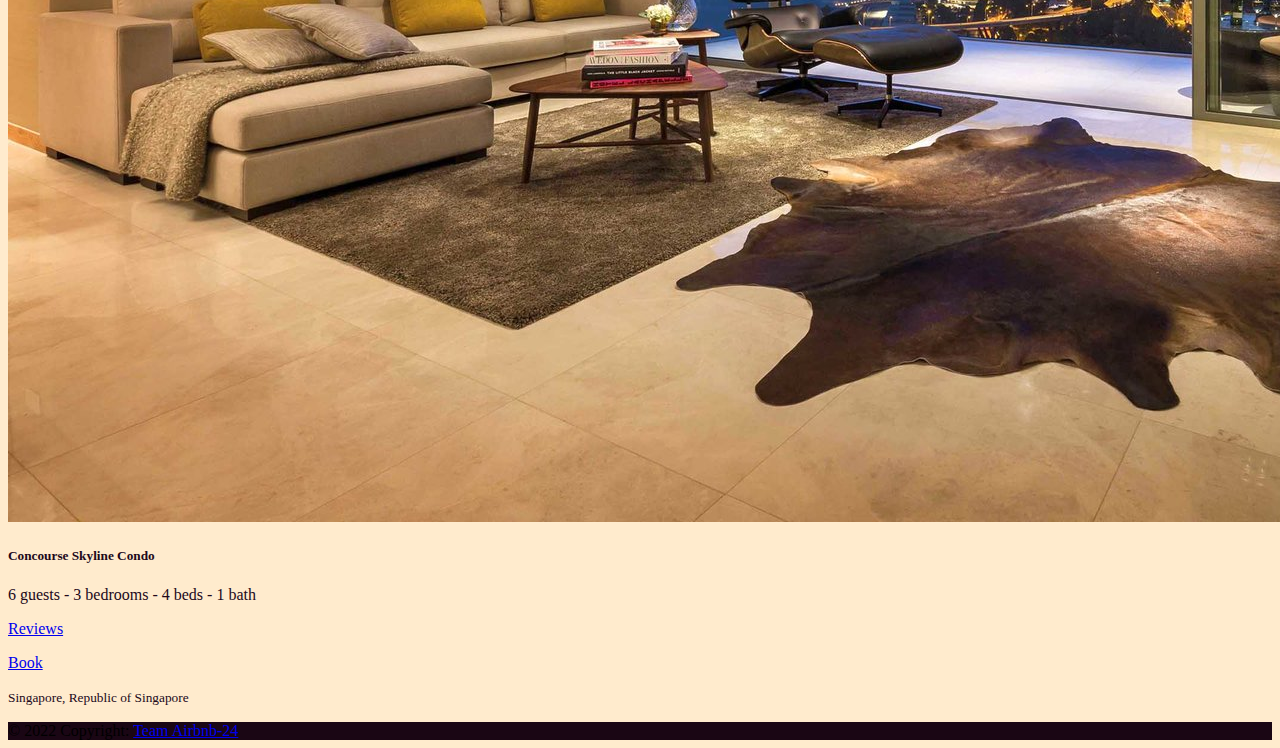
==== commit 7958a1c1: "DONE :)" ====
--- a/main.html
+++ b/main.html
@@ -30,9 +30,9 @@
                         </svg>
                     </a>
                     <a class="nav-item nav-link" href="#">Plan <svg xmlns="http://www.w3.org/2000/svg" width="16"
-                            height="16" fill="currentColor" class="bi bi-search" viewBox="0 0 16 16">
+                            height="16" fill="currentColor" class="bi bi-pencil" viewBox="0 0 16 16">
                             <path
-                                d="M11.742 10.344a6.5 6.5 0 1 0-1.397 1.398h-.001c.03.04.062.078.098.115l3.85 3.85a1 1 0 0 0 1.415-1.414l-3.85-3.85a1.007 1.007 0 0 0-.115-.1zM12 6.5a5.5 5.5 0 1 1-11 0 5.5 5.5 0 0 1 11 0z" />
+                                d="M12.146.146a.5.5 0 0 1 .708 0l3 3a.5.5 0 0 1 0 .708l-10 10a.5.5 0 0 1-.168.11l-5 2a.5.5 0 0 1-.65-.65l2-5a.5.5 0 0 1 .11-.168l10-10zM11.207 2.5 13.5 4.793 14.793 3.5 12.5 1.207 11.207 2.5zm1.586 3L10.5 3.207 4 9.707V10h.5a.5.5 0 0 1 .5.5v.5h.5a.5.5 0 0 1 .5.5v.5h.293l6.5-6.5zm-9.761 5.175-.106.106-1.528 3.821 3.821-1.528.106-.106A.5.5 0 0 1 5 12.5V12h-.5a.5.5 0 0 1-.5-.5V11h-.5a.5.5 0 0 1-.468-.325z" />
                         </svg>
                     </a>
                     <a class="nav-item nav-link" href="#">Favorites <svg xmlns="http://www.w3.org/2000/svg" width="16"
@@ -73,11 +73,13 @@
 
                 <label for="dates">Duration of Stay</label>
                 <div class="input-group" id="dates">
-                    <input type="date" class="form-control">
+                    <input type="text" placeholder="Check-In" class="form-control" onfocus="(this.type='date')"
+                        onblur="(this.type='text')">
                     <div class="input-group-prepend">
                         <span class="input-group-text" id="">to</span>
                     </div>
-                    <input type="date" class="form-control">
+                    <input type="text" placeholder="Check-Out" class="form-control" onfocus="(this.type='date')"
+                        onblur="(this.type='text')">
                 </div>
                 <label for="dates">Number of Adults</label>
                 <input type="number" class="form-control" placeholder="Adults" id="points" name="points" step="1">
@@ -121,7 +123,7 @@
                     <div class="carousel-inner">
                         <div class="carousel-item active">
                             <img class="d-block w-100 img-fluid" src="./assets/jumbotron.jpg" alt="First slide">
-                            <div class="carousel-caption d-none d-md-block">
+                            <div class="carousel-caption d-md-block">
                                 <h5 class="display-5">Say YAS to the</h5>
 
                                 <img src="./assets/a.png" style="height: 30%; width: 30%;">
@@ -137,12 +139,13 @@
                             </div>
                         </div>
                         <div class="carousel-item">
-                            <img class="d-block w-100 img-fluid" src="./assets/burj.jfif" alt="Second slide">
+                            <img class="d-block w-100 img-fluid" src="./assets/burj.jpg" alt="Second slide">
                             <div class="carousel-caption">
                                 <div class="card mb-3 d-sm-none d-md-block" style="max-width: 100%;">
                                     <div class="row g-0">
                                         <div class="col-fluid col-md-4">
-                                            <img src="./assets/burj_property.jpg" class="img-fluid rounded-start" alt="...">
+                                            <img src="./assets/burj_property.jpg" class="img-fluid rounded-start"
+                                                alt="...">
                                         </div>
                                         <div class="col-md-8">
                                             <div class="card-body" style="color:#21081a!important">
@@ -164,7 +167,8 @@
                                 <div class="card mb-3 d-sm-none d-md-block" style="max-width: 100%;">
                                     <div class="row g-0">
                                         <div class="col-md-4">
-                                            <img src="./assets/london_property.jpg" class="img-fluid rounded-start" alt="...">
+                                            <img src="./assets/london_property.jpg" class="img-fluid rounded-start"
+                                                alt="...">
                                         </div>
                                         <div class="col-md-8">
                                             <div class="card-body" style="color:#21081a!important">
@@ -186,7 +190,8 @@
                                 <div class="card mb-3 d-sm-none d-md-block" style="max-width: 100%;">
                                     <div class="row g-0">
                                         <div class="col-md-4">
-                                            <img src="./assets/dallas_property.jpg" class="img-fluid rounded-start" alt="...">
+                                            <img src="./assets/dallas_property.jpg" class="img-fluid rounded-start"
+                                                alt="...">
                                         </div>
                                         <div class="col-md-8">
                                             <div class="card-body" style="color:#21081a!important">
@@ -208,7 +213,8 @@
                                 <div class="card mb-3 d-sm-none d-md-block" style="max-width: 100%;">
                                     <div class="row g-0">
                                         <div class="col-md-4">
-                                            <img src="./assets/singapore_property.jpg" class="img-fluid rounded-start" alt="...">
+                                            <img src="./assets/singapore_property.jpg" class="img-fluid rounded-start"
+                                                alt="...">
                                         </div>
                                         <div class="col-md-8">
                                             <div class="card-body" style="color:#21081a!important">
@@ -217,7 +223,8 @@
                                                 </p>
                                                 <p><a href="#">Reviews</a></p>
                                                 <p><a href="#">Book</a></p>
-                                                <p class="card-text"><small class="text-muted">Singapore, Republic of Singapore</small></p>
+                                                <p class="card-text"><small class="text-muted">Singapore, Republic of
+                                                        Singapore</small></p>
                                             </div>
                                         </div>
                                     </div>
@@ -301,7 +308,8 @@
                                     </p>
                                     <p><a href="#">Reviews</a></p>
                                     <p><a href="#">Book</a></p>
-                                    <p class="card-text"><small class="text-muted">Singapore, Republic of Singapore</small></p>
+                                    <p class="card-text"><small class="text-muted">Singapore, Republic of
+                                            Singapore</small></p>
                                 </div>
                             </div>
                         </div>
--- a/styles.css
+++ b/styles.css
@@ -23,4 +23,10 @@
 
 .carousel-item {
     max-height: 85vh;
+
+}
+
+.col {
+    margin-top: 5vh;
+    margin-bottom: 5vh;
 }